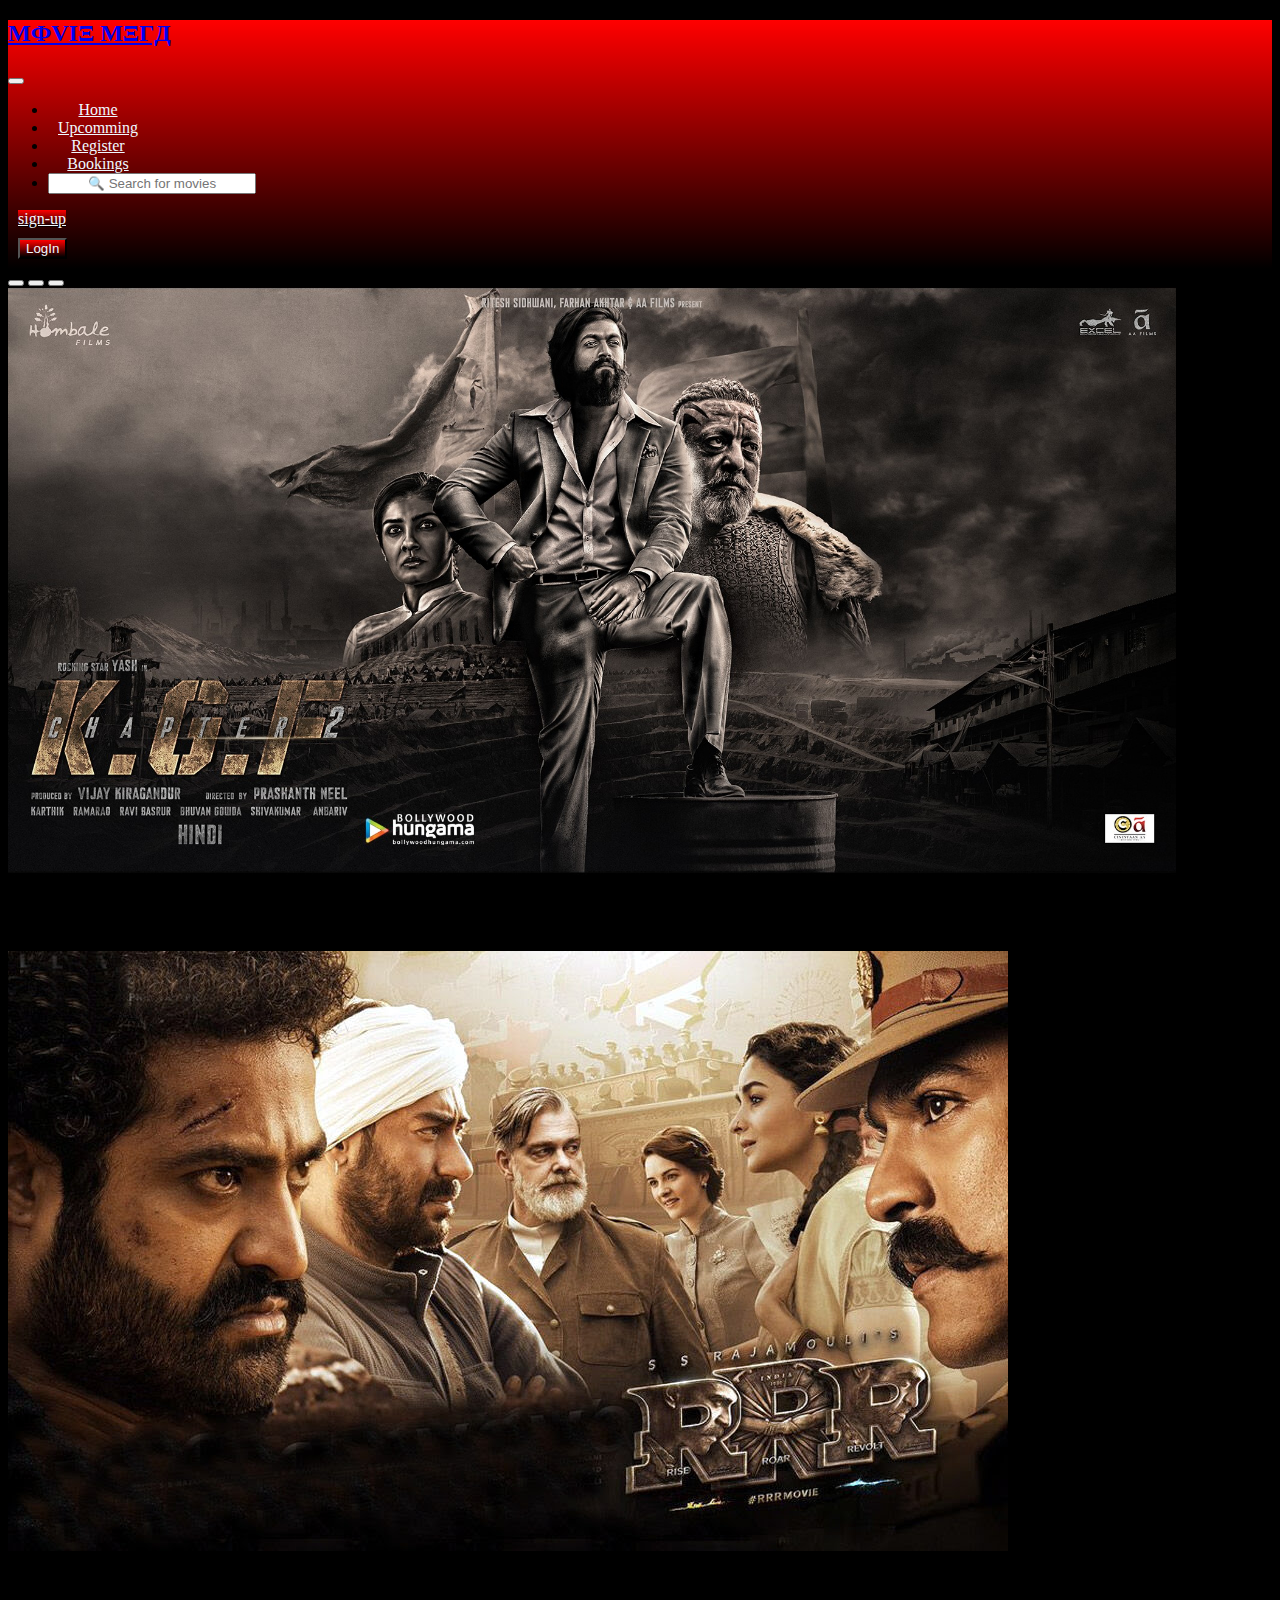
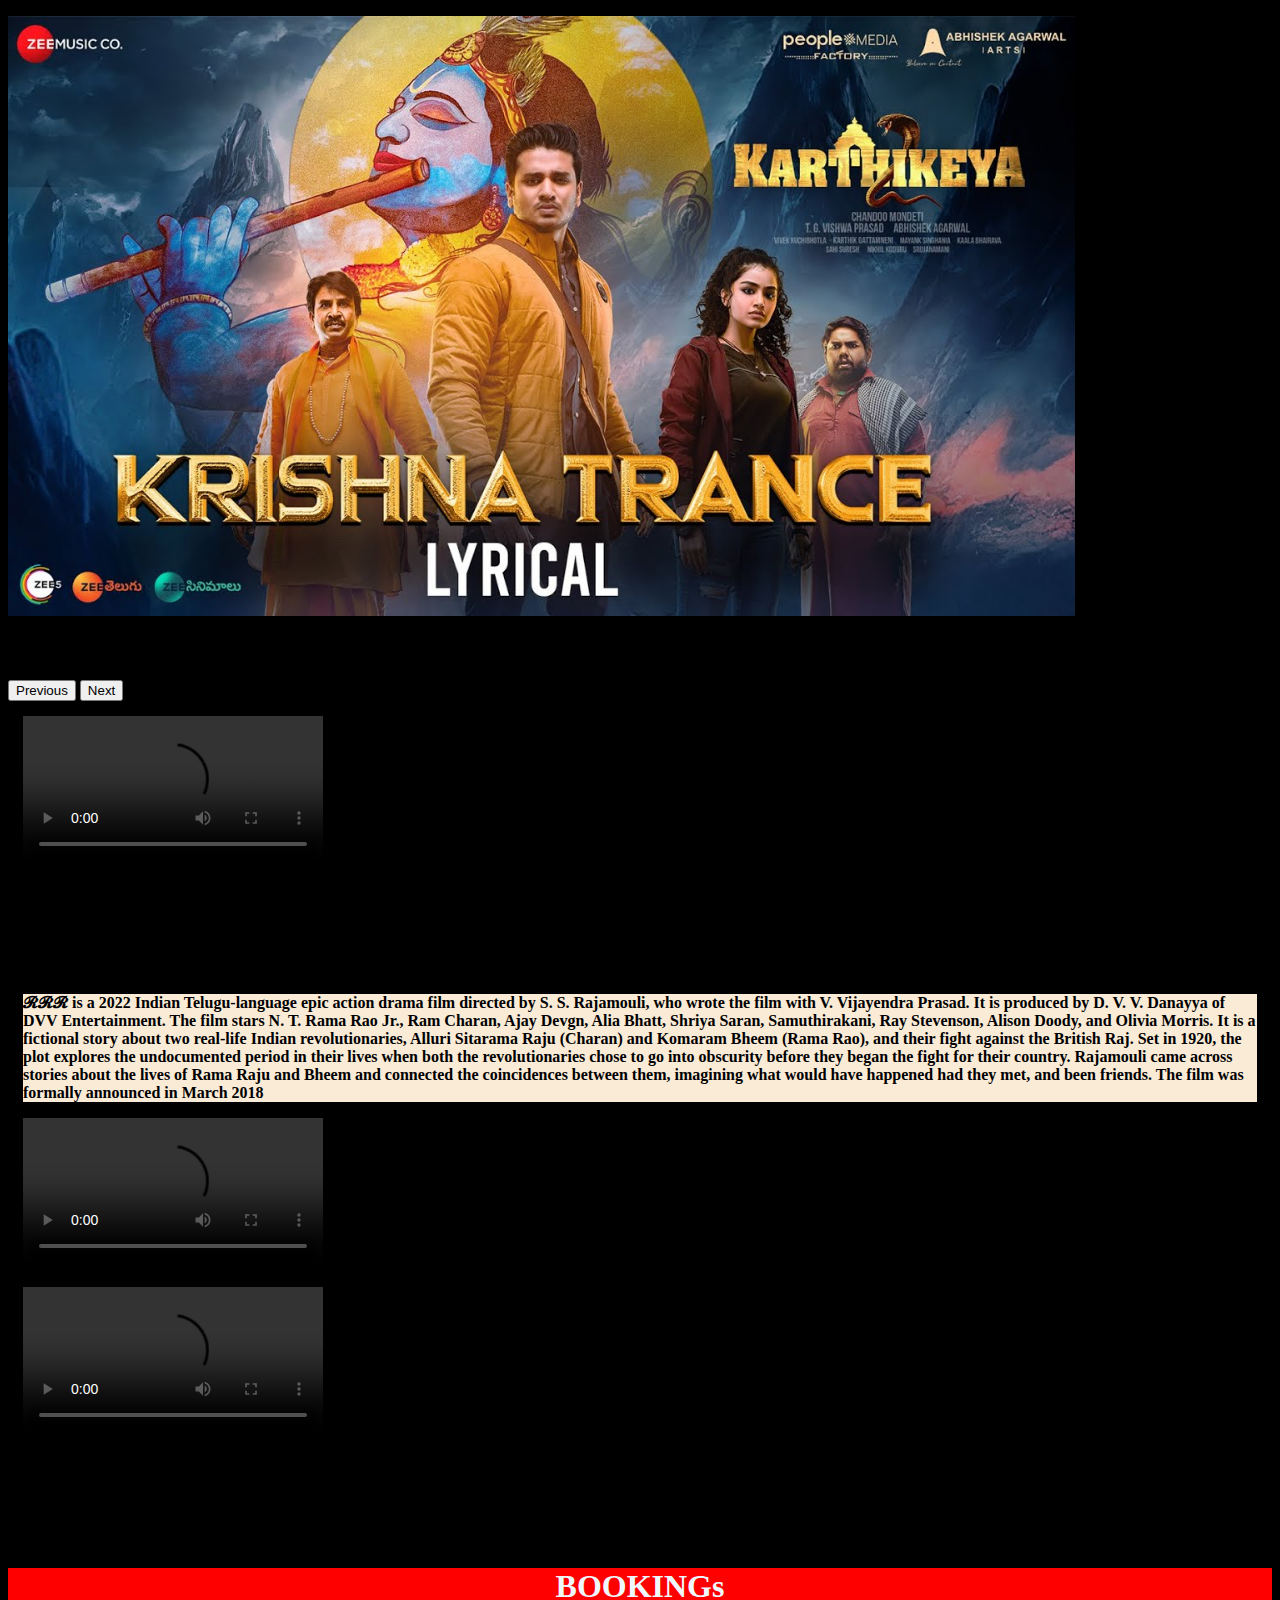
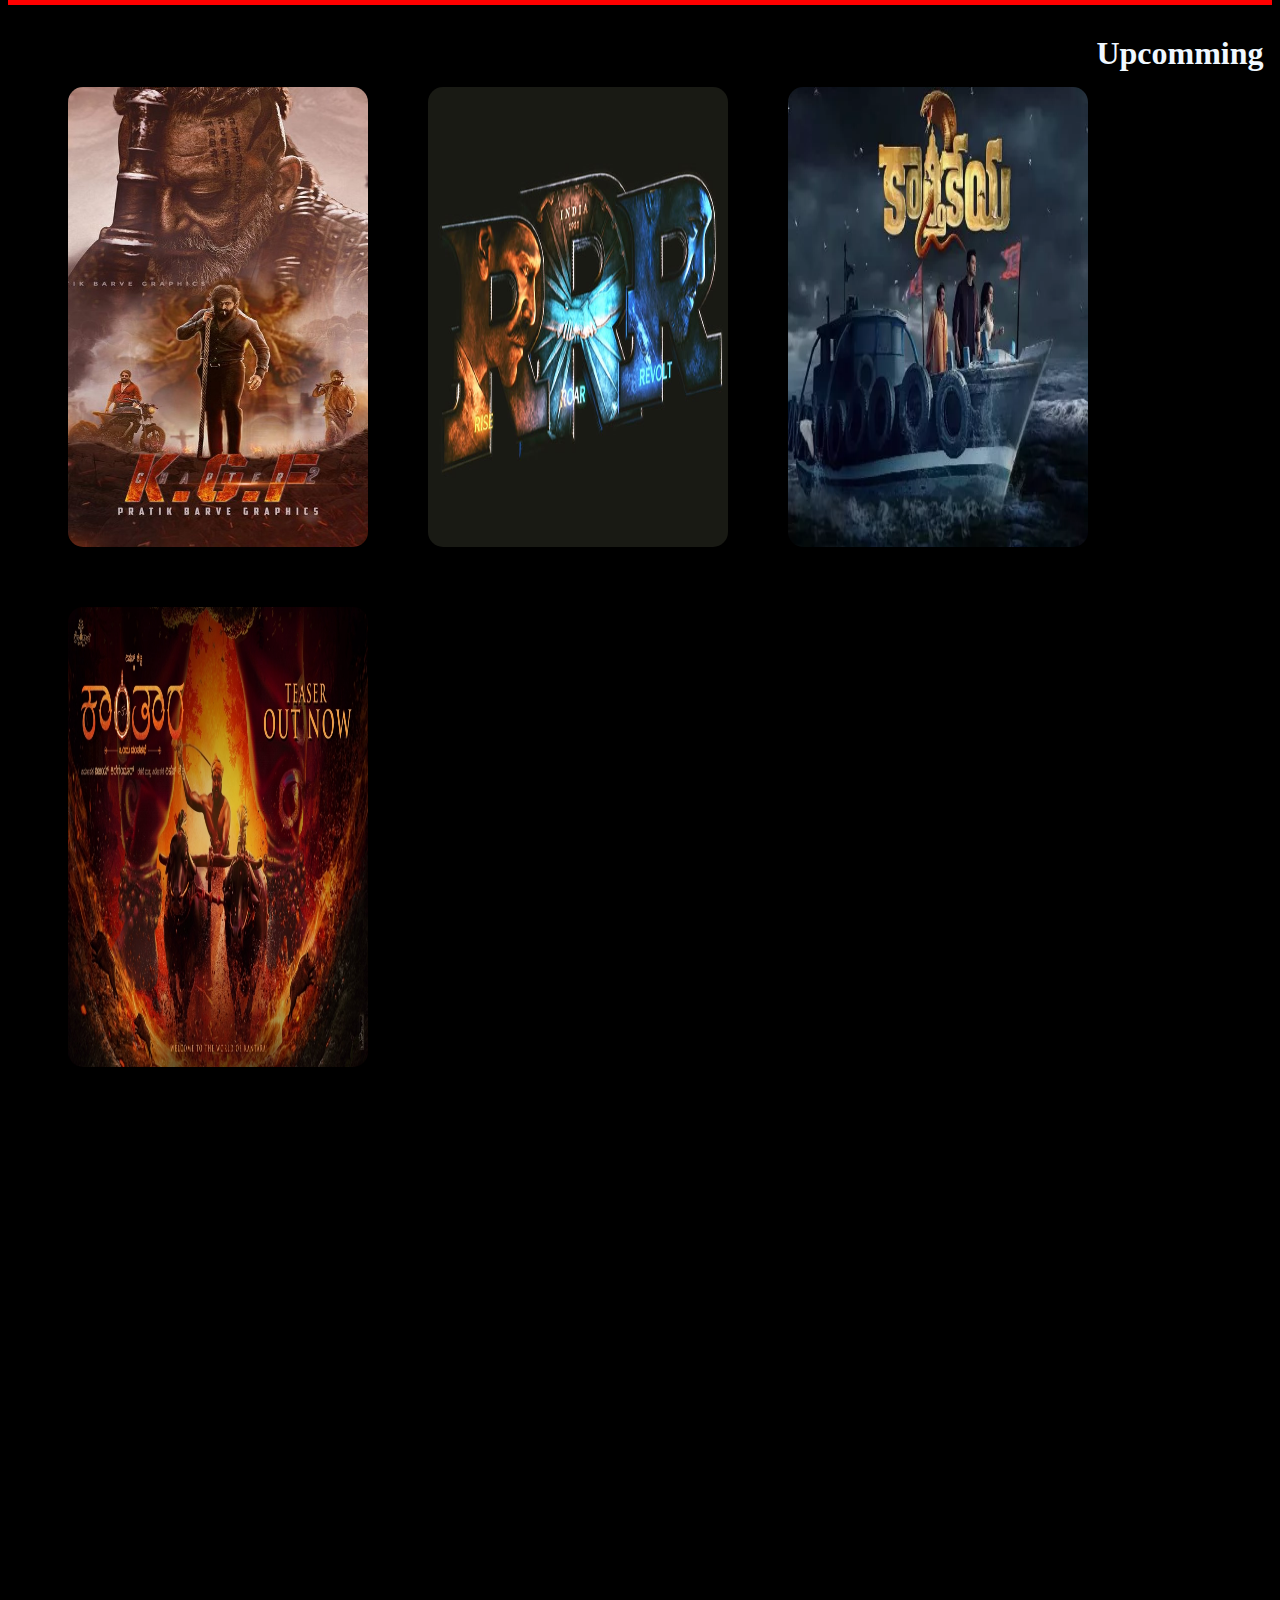
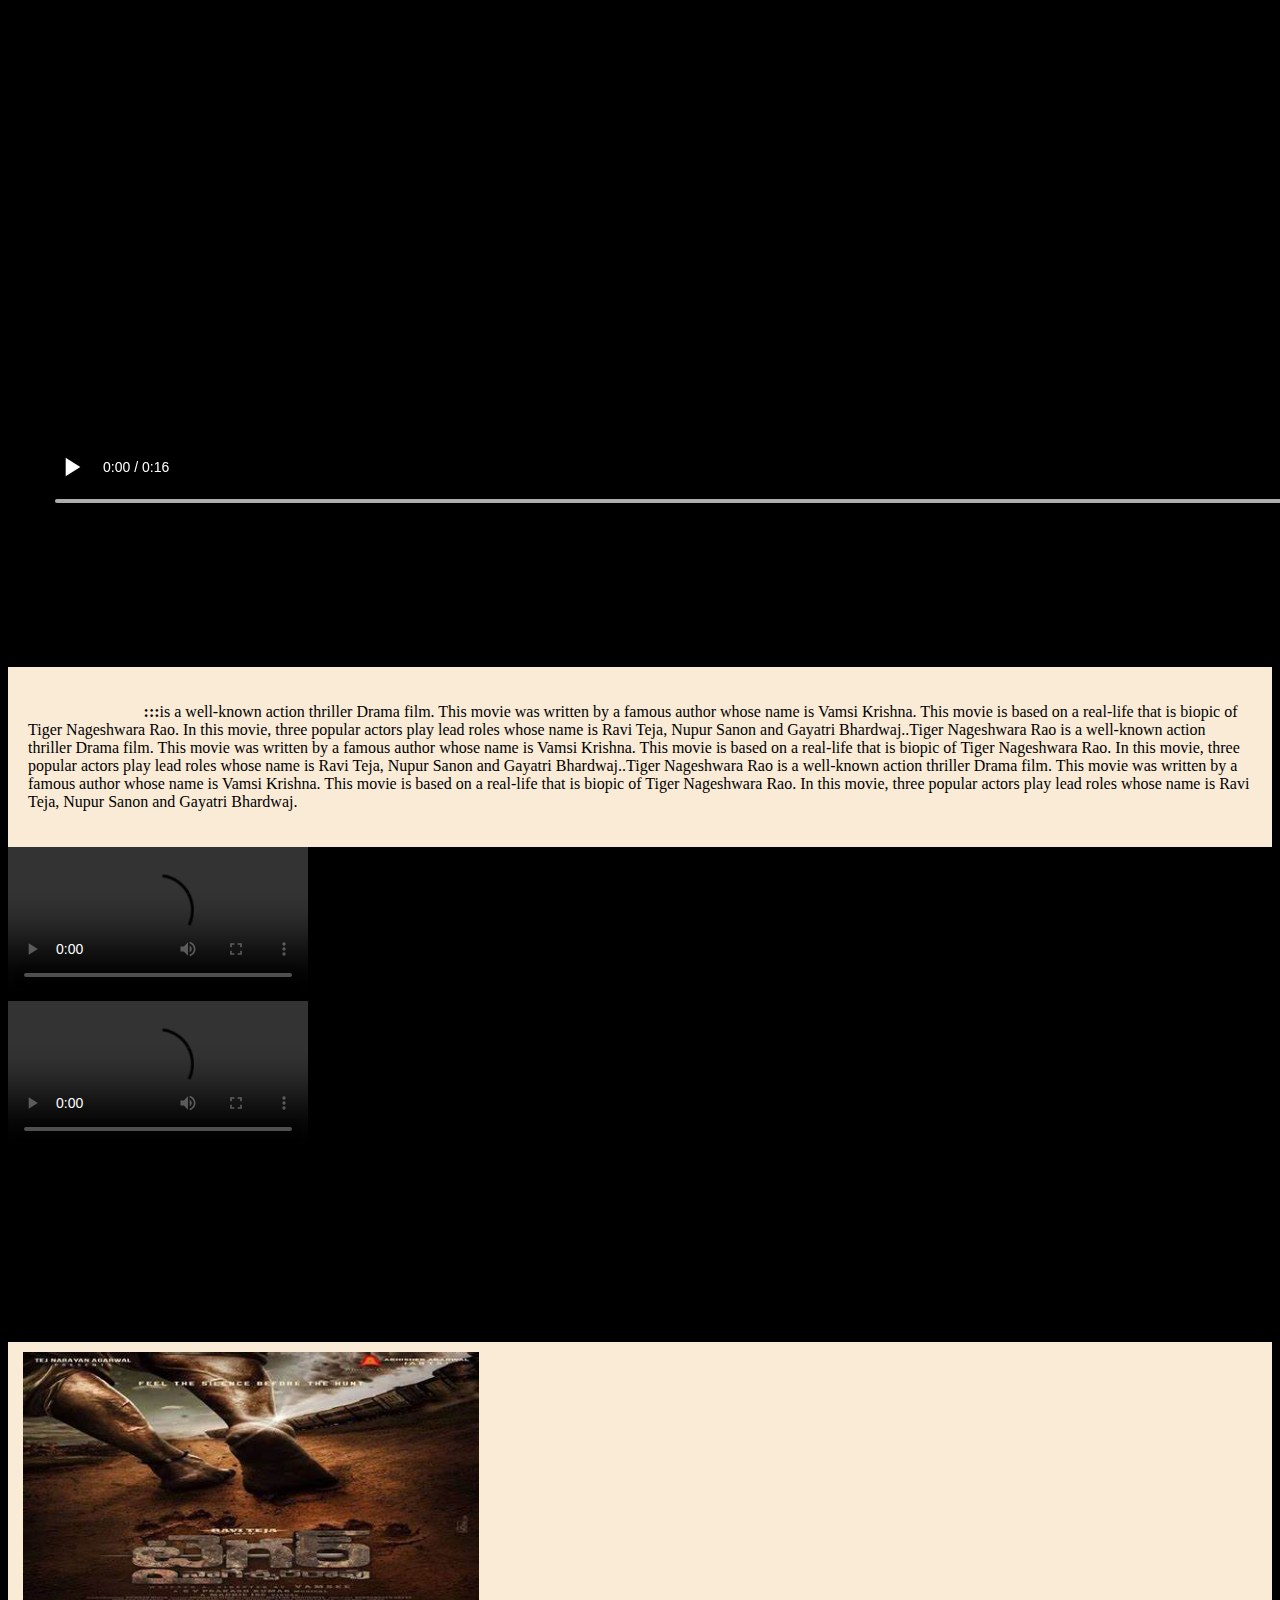
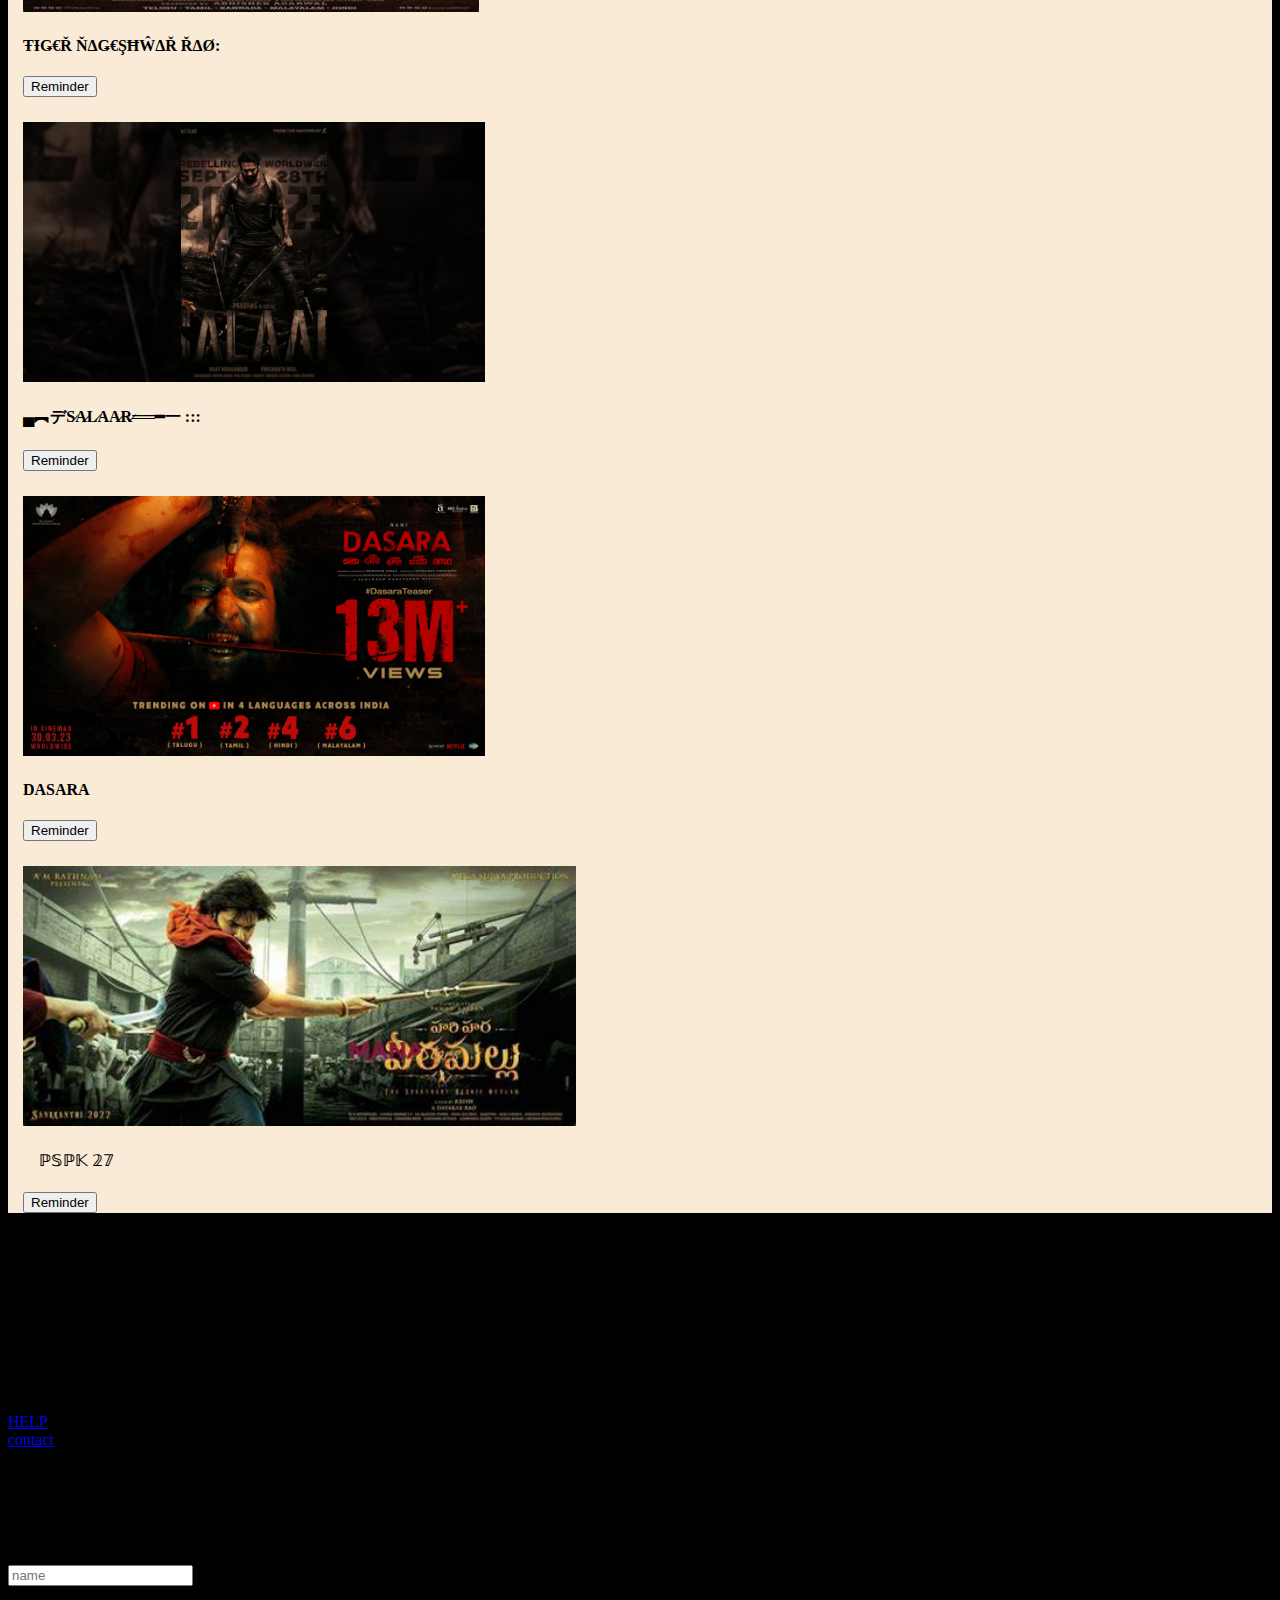
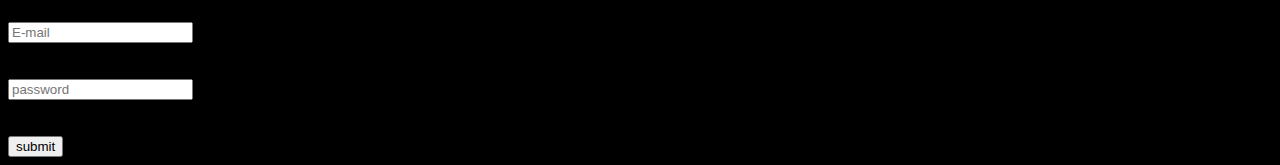
==== index.html @ 1c81ea62 "Add files via upload" ====
<!DOCTYPE html>
<html lang="en">
<head>
    <meta charset="UTF-8">
    <meta http-equiv="X-UA-Compatible" content="IE=edge">
    <meta name="viewport" content="width=device-width, initial-scale=1.0">
    <link rel="stylesheet" href="css/bootstrap.css"/>
    <script src="js/bootstrap.bundle.js" async></script>
    <script src="java.js"></script>
    <title>MФVIΞ MΞΓД</title>
    <link rel="icon" type="image/png" href="logo.png"/>
</head>
<link rel="stylesheet" href="style.css">
<!--NAV BAR-->
<nav class="navbar navbar-dark bg-danger navbar-expand-sm sticky-top ml-auto">
    <a href="#home" class="navbar-brand"><h2><b>MФVIΞ MΞΓД</b></h2></a>
    <button class="navbar-toggler" type="button" data-bs-toggle="collapse" data-bs-target="#navbarSupportedContent" aria-controls="navbarSupportedContent" aria-expanded="false" aria-label="Toggle navigation">
        <span class="navbar-toggler-icon"></span>
      </button>
    <ul class="navbar-nav collapse navbar-collapse" id="navbarSupportedContent">
        <li class="nav-item active px-3 ">
            <a href="#" class="nav-link block">Home</a>
        </li>
        <li class="nav-item active px-3">
            <a href="#upcomming" class="nav-link block">Upcomming</a>
        </li>
        <li class="nav-item active px-3">
            <a href="#contact" class="nav-link register block" id="register">Register</a>
        </li>
        <li class="nav-item active text-white px-3">
            <a href="#book" class="nav-link block">Bookings</a>
        </li>
        <li>
            <input type="text" class="px-3 mt-2 block1" placeholder="🔍 Search for movies">
        </li>
    </ul>
    <form class="d-flex">
        <a href="#sign" class="btn btn-danger sign">sign-up</a>
      </form>
      <form class="d-flex">
        <button class="btn btn-danger sign">LogIn</button>
      </form>
</nav>
    <!--SLIDER-->
    <div id="carouselExampleCaptions" class="carousel slide " data-bs-ride="false" id="home" >
        <div class="carousel-indicators">
          <button type="button" data-bs-target="#carouselExampleCaptions" data-bs-slide-to="0" class="active" aria-current="true" aria-label="Slide 1"></button>
          <button type="button" data-bs-target="#carouselExampleCaptions" data-bs-slide-to="1" aria-label="Slide 2"></button>
          <button type="button" data-bs-target="#carouselExampleCaptions" data-bs-slide-to="2" aria-label="Slide 3"></button>
        </div>
        <div class="carousel-inner" style="height:400; width:auto">
          <div class="carousel-item active">
            <img src="kgfchapter2.jpg" class="d-block w-100 high" alt="...">
            <div class="carousel-caption d-none d-md-block">
              <h5>KGF-2</h5>
            </div>
          </div>
          <div class="carousel-item">
            <img src="rrrrr.jpg" class="d-block w-100 high" alt="...">
            <div class="carousel-caption d-none d-md-block">
              <h5>RRR</h5>
            </div>
          </div>
          <div class="carousel-item">
            <img src="karthikeya 2 slbro.jpg" class="d-block w-100 high" alt="...">
            <div class="carousel-caption d-none d-md-block">
              <h5>KARTHIKEYA</h5>
              
              
              
            </div>
          </div>
        </div>
        <button class="carousel-control-prev" type="button" data-bs-target="#carouselExampleCaptions" data-bs-slide="prev">
          <span class="carousel-control-prev-icon" aria-hidden="true"></span>
          <span class="visually-hidden">Previous</span>
        </button>
        <button class="carousel-control-next" type="button" data-bs-target="#carouselExampleCaptions" data-bs-slide="next">
          <span class="carousel-control-next-icon" aria-hidden="true"></span>
          <span class="visually-hidden">Next</span>
        </button>
      </div>
      <!--TRAILERS-->
        <div class="card bg-dark p-4">
            <div class="row">
                <div class="col-md-4">
                    <video controls class="img-fluid videoplay1">
                        <source src="kgf222.mp4" type="video/mp4">
                    </video>

                </div>
                <div class="col-md-8 bg-dark text-light">
                    <b>K.G.F: Chapter 2 </b>is a 2022 Indian Kannada-language period action film written and directed by Prashanth Neel, and produced by Vijay Kiragandur under the banner Hombale Films. The second installment in a two-part series, it serves as a sequel to the 2018 film K.G.F: Chapter 1. The film stars Yash, Sanjay Dutt, Raveena Tandon, Srinidhi Shetty and Prakash Raj. It follows the assassin Rocky, who after establishing himself as the kingpin of the Kolar Gold Fields, must retain his supremacy over adversaries and government officials, while also coming to terms with his past.Jai Rocky Jai Jai RockyJai Rocky Jai Jai RockyJai Rocky Jai Jai RockyJai Rocky Jai Jai RockyJai Rocky Jai Jai RockyJai Rocky Jai Jai RockyJai Rocky Jai Jai RockyJai Rocky Jai Jai RockyJai Rocky Jai Jai RockyJai Rocky Jai Jai RockyJai Rocky Jai Jai RockyJai Rocky Jai Jai RockyJai Rocky Jai Jai RockyJai Rocky Jai Jai RockyJai Rocky Jai Jai RockyJai Rocky Jai Jai RockyJai Rocky Jai Jai RockyJai Rocky Jai Jai RockyJai Rocky Jai Jai RockyJai Rocky Jai Jai Rocky
                </div>
            </div>
        </div>
        <div class="card ">
            <div class="row">
                <div class="col-md-8 p-4 back">
                    <p><b>𝓡𝓡𝓡 is a 2022 Indian Telugu-language epic action drama film directed by S. S. Rajamouli, who wrote the film with V. Vijayendra Prasad. It is produced by D. V. V. Danayya of DVV Entertainment. The film stars N. T. Rama Rao Jr., Ram Charan, Ajay Devgn, Alia Bhatt, Shriya Saran, Samuthirakani, Ray Stevenson, Alison Doody, and Olivia Morris. It is a fictional story about two real-life Indian revolutionaries, Alluri Sitarama Raju (Charan) and Komaram Bheem (Rama Rao), and their fight against the British Raj. Set in 1920, the plot explores the undocumented period in their lives when both the revolutionaries chose to go into obscurity before they began the fight for their country.
        
                        Rajamouli came across stories about the lives of Rama Raju and Bheem and connected the coincidences between them, imagining what would have happened had they met, and been friends. The film was formally announced in March 2018</p></b>
                </div>
                <div class="col-md-4 p-4">
                    <video controls class="img-fluid videoplay2">
                        <source src="Ramaraju_For_Bheem_-_Bheem_Intro_-_RRR_(Telugu)__NTR,_Ram_Charan,_Ajay_Devgn,_Alia__SS_Rajamouli(480p).mp4" type="video/mp4">
                    </video>
                </div>
            </div>
        </div>
<div class="card bg-dark">
    <div class="row">
        <div class="col-md-4 p-4">
            <video controls class="img-fluid videoplay3">
                <source src="Karthikeya_2_Trailer_1__Nikhil,_Anupama_Parameshwaran,_Anupam_Kher__Chandoo_Mondeti(480p).mp4" type="video/mp4">
            </video>

        </div>
        <div class="col-md-8 p-4 text-light"  >
            <p>Karthikeya 2 is a 2022 Indian Telugu-language mystery action-adventure film[8][9] written and directed by Chandoo Mondeti. The film serves as a sequel to the 2014 film Karthikeya and stars Nikhil Siddhartha, Anupama Parameswaran, and Anupam Kher. It is produced by Abhishek Agarwal Arts and People Media Factory. The plot follows Dr. Karthikeya who is on a quest to find the lost anklet of Lord Krishna.

                Karthikeya 2 was officially launched in March 2020. Principal photography commenced in February 2021 and ended in March 2022, with delays due to the COVID-19 pandemic. Filming took place in India, predominantly in Gujarat and Himachal Pradesh, in addition to Spain, Portugal, and Greece in Europe. The film's music composed by Kaala Bhairava with cinematography and editing done by Karthik Ghattamneni.</p>
        </div>
    </div>
</div>
<!--BOOKINGS-->
<h1 id="book">BOOKINGs</h1>
<div class="row">
   <div class="bookkk"><a href="booking.html"><img src="kgfbook.jpg" class="bookkk"></a></div> 
   <div class="bookkk"><a href="booking1.html"><img src="rrr.jpg" class="bookkk"></a></div> 
    <div class="bookkk" ><a href="booking2.html"><img src="karthi2.webp" class="bookkk"></a></div> 
    <div class="bookkk"><a href="srivalli.html"><img src="kantara2.jpg" class="bookkk" ></a>
    </div> 
</div>
<!--UP COMMING-->
<div class="conatiner" id="upcomming">
    <h1 class="bg-danger upp">Upcomming</h1>
    <div class="card bg-dark ">
        <div class="row text-light text-center">
          
        </div>
        <div class="row">
            <div class="col-md-4 p-4">
                <video controls class="img-fluid videoplay4">
                    <source src="Tiger_Nageswara_Rao_Pre_Look__Ravi_Teja__Vamsee__GV_Prakash__AAARTS(1080p).mp4" type="video/mp4">
                </video>

            </div>
            <div class="col-md-8 bg-dark text-light p-4">
               
                <p> <b>ŦƗǤ€Ř ŇΔǤ€ŞĦŴΔŘ ŘΔØ  :::</b>is a well-known action thriller Drama film. This movie was written by a famous author whose name is Vamsi Krishna. This movie is based on a real-life that is biopic of Tiger Nageshwara Rao. In this movie, three popular actors play lead roles whose name is Ravi Teja, Nupur Sanon and Gayatri Bhardwaj..Tiger Nageshwara Rao is a well-known action thriller Drama film. This movie was written by a famous author whose name is Vamsi Krishna. This movie is based on a real-life that is biopic of Tiger Nageshwara Rao. In this movie, three popular actors play lead roles whose name is Ravi Teja, Nupur Sanon and Gayatri Bhardwaj..Tiger Nageshwara Rao is a well-known action thriller Drama film. This movie was written by a famous author whose name is Vamsi Krishna. This movie is based on a real-life that is biopic of Tiger Nageshwara Rao. In this movie, three popular actors play lead roles whose name is Ravi Teja, Nupur Sanon and Gayatri Bhardwaj.</p>
            </div>
        </div>
    </div>
    <div class="row">
       
        <div class="col-md-8 info">
           <p> <b>𓂀 ℙ𝕊ℙ𝕂 𝟚𝟟 𓂀 :::</b>is a well-known action thriller Drama film. This movie was written by a famous author whose name is Vamsi Krishna. This movie is based on a real-life that is biopic of Tiger Nageshwara Rao. In this movie, three popular actors play lead roles whose name is Ravi Teja, Nupur Sanon and Gayatri Bhardwaj..Tiger Nageshwara Rao is a well-known action thriller Drama film. This movie was written by a famous author whose name is Vamsi Krishna. This movie is based on a real-life that is biopic of Tiger Nageshwara Rao. In this movie, three popular actors play lead roles whose name is Ravi Teja, Nupur Sanon and Gayatri Bhardwaj..Tiger Nageshwara Rao is a well-known action thriller Drama film. This movie was written by a famous author whose name is Vamsi Krishna. This movie is based on a real-life that is biopic of Tiger Nageshwara Rao. In this movie, three popular actors play lead roles whose name is Ravi Teja, Nupur Sanon and Gayatri Bhardwaj.</p>
        </div>
        <div class="col-md-4 p-4 bg-light">
            <video controls class="img-fluid videoplay6">
                <source src="pspk.mp4" type="video/mp4">
            </video>

        </div>
    <div class="row" >
        <div class="col-md-4 p-4 adi">
            <video controls class="img-fluid videoplay7">
                <source src="adipurush.mp4" type="video/mp4">
            </video>
        </div>
            <div class=" col-md-8 p-4 text-light">
                <h1><b>Adipurush</b> </h1>
             <p>Adipurush, an adaptation of the Hindu epic Ramayana, was announced on 18 August 2020, via a promotional poster. Prabhas portrays Lord Rama under the direction of Om Raut who earlier helmed the period action film Tanhaji (2020).[11] Om Raut was fascinated by the 1992 Japanese film Ramayana: The Legend of Prince Rama and was motivated to adapt the epic Ramayana into a film using modern technology. Raut wrote the script amidst COVID-19 lockdown in India. Prabhas immediately like the project and the production company T-Series Films was on board for the project.[5]

                Adipurush is one of the most expensive Indian films ever made, with a budget of ₹500 crore (US$63 million). An amount of ₹250 crore (US$31 million) is estimated to be spent on visual effects.[4] It is shot simultaneously in Hindi and Telugu languages, and is filmed in 3D.[12]</p>
            </div>      
            
    </div>
    <!--UPCOMMING CARDS-->
<div class="conatiner back">
    <div class="row">
        <div class="col-md-3">
            <div class="card">
            <div class="card-header">
                <img src="tiger.jpg" class="img-fluid up">
            </div>
            <div class="card-body">
                <h4><b>ŦƗǤ€Ř ŇΔǤ€ŞĦŴΔŘ ŘΔØ:</b></h4>
                <button class="btn btn-danger alarm1">Reminder</button>
            </div>
            </div>
        </div>
        <div class="col-md-3">
            <div class="card">
            <div class="card-header">
                <img src="salar.jpg" class="img-fluid up">
            </div>
            <div class="card-body">
                <h4><b>▄︻デS̷A̷L̷AA̷R̷══━一  :::</b></h4>
                <button class="btn btn-danger alarm2"  >Reminder</button>
            </div>
            </div>
        </div>
        <div class="col-md-3">
            <div class="card">
            <div class="card-header">
                <img src="dasaraup.jpeg" class="img-fluid up">
            </div>
            <div class="card-body">
                
                <h4><b>DASARA</b></h4>
                <button class="btn btn-danger alarm3"  >Reminder</button>

            </div>
            </div>
        </div>
        <div class="col-md-3">
            <div class="card">
            <div class="card-header">
                <img src="pspk.jpg" class="img-fluid up">
            </div>
            <div class="card-body">
                
                <h4><b>𓂀 ℙ𝕊ℙ𝕂 𝟚𝟟 𓂀</b></h4>
                <button class="btn btn-danger alarm4" >Reminder</button>

            </div>
            </div>
        </div>
    </div>
</div>
</div>
<!--COPY RIGHT-->
<div class="bg-dark m-5 copy" id="contact">
    <div class="row">
        <div class="col-md-6 text-light p-5 pt-5">
            <h1>Copyright 2022</h1>
            <h4>(vc©©©)venkat.vc.ac.in</h4>
            <h5>★彡[ᴠɪᴛᴛᴀʟ ᴛᴜɴɢᴇ]彡★</h5>
            <h6>9652423509</h6>
            <a href="#" class="text-light">HELP</a><br>
            <a href="#" class="text-light">contact</a>

        </div>
        <div class="col-md-6 p-5" id="copy sig">
            <h1 class="text-light text-center" id="sign">Register Here</h1><br><br>
            <form>
                <div class="form-group">
                    <input type="text" class="form-control" placeholder="name">
                
                </div><br><br>
                <div class="form-group">
                    <input type="email" class="form-control" placeholder="E-mail">
                
                </div><br><br>
                <div class="form-group">
                    <input type="password" class="form-control" placeholder="password">
                
                </div><br><br>
                <div class="form-group">
                    <input class="btn btn-danger" value="submit" type="button" >
                
                </div>
            </form>
        </div>
    </div>
</div>
<script src="java.js"></script>
<script>
   let rem1 = document.querySelector(".alarm1");
    rem1.addEventListener('click',function(){
    rem1.style.backgroundColor="blue";
    rem1.innerText="Ok!!👍💓"
    });
    let rem2 = document.querySelector(".alarm2");
    rem2.addEventListener('click',function(){
    rem2.style.backgroundColor="blue";
    rem2.innerText="Ok!!👍💓"
    });
    let rem3 = document.querySelector(".alarm3");
    rem3.addEventListener('click',function(){
    rem3.style.backgroundColor="blue";
    rem3.innerText="Ok!!👍💓"
    });
    let rem4 = document.querySelector(".alarm4");
    rem4.addEventListener('click',function(){
    rem4.style.backgroundColor="blue";
    rem4.innerText="Ok!!👍💓"
    });
</script>
</body>
</html>
---- style.css ----
.back{
    background-color: antiquewhite;
}
.navbar{
    background:linear-gradient(180deg,black,red);
}
.booking{
    background-color:red;
    text-align: center;
    color: antiquewhite;
}

.copy{
        border-radius: 10px;
    }
.nav-link:hover{
    font-size: 20px;
    font-weight: bold;
}
.remaind{
    background-color: aqua;
}
.navbar{
    background: linear-gradient(180deg,red,black);
    
}
.accordian-content{
    color: aliceblue;
    height: 0px;
    overflow:hidden;

}
.container{
    width: 88%;
    margin:50PX auto;
   
}
.container:hover{
    width: 88%;
    margin:50PX auto;
}
.accordian{
    width: 100%;
    text-align: left;
    padding: 10px;
    font-size: 20px;
    background-color:white;
}
.accordia{
    width: 100%;
    text-align:left;
    padding: 15px;
    font-size: 20px;
   
}
.nav{
    font-weight: bold;
    list-style-type: none;
}
.footer{
    background-color: black;
    color: aliceblue;
    width: 100%;
    height: 30px;
    text-align: center;
    position: sticky !important;
    z-index:15;
}

.paykaro{
    background-image: url("logo12.png");
    
    background-size: cover;
    background-color: antiquewhite;
    position: relative;
    position: 50%;
}
body{
    background:#000;
}
.inner{
    overflow: hidden;
}
.inner img{
    transition: all 1.5s ease;
}
.inner:hover img{
    transition: scale(1.5);
}
.up{
    background-color: red;
    color: aliceblue;
    text-align: center;
    margin-top: 10px;

}
#book{
    background-color:red;
    color: aliceblue;
    text-align: center;
}
#back{
    background-color: #000;
}
.block{
    display: block;
    text-align: center;
    width: 100px;
    size: 100px;
    color: aliceblue;
}
.block1{
    display: block;
    text-align: center;
    width: 200px;
}
.block:hover{
    color: aliceblue;
    font-weight: bold;
    font-family: Georgia, 'Times New Roman', Times, serif;
}
.bookkk{
    width: 300px;
    height: 460px;
    margin: 30px;
    border-radius: 15px;
    float: left;
    margin-bottom: 30px;
}
.high{
    height: 600px;
}
.trailer{
    padding-left: 80px;
    padding-bottom: 50px;
}
.up{
    height: 260px;
}
.card{
    border-radius: 20px;
    margin: 15px;
}
.upp{
    color: aliceblue;
    text-align: center;
    margin-top: 30px;
}
.pay{
    height: 500px;
    width: 100%;
}
.head{
    display: block;
    text-align: center;
    font-family: Georgia, 'Times New Roman', Times, serif;
    width: 100px;
    size: 100px;
    color: aliceblue;
}

.head2:hover{
    color: aliceblue;
    font-weight: bold;
}
.nava{
    height: 70px;
}
.info{
    color: #000;
    padding: 20px;
    background-color: antiquewhite;
    float: left;
    font-size: medium;
    font-family: Georgia, 'Times New Roman', Times, serif;

}
.trailer{
    padding-right: 50px;
}
.sign{
    background: linear-gradient(180deg,red,black);
    color: aliceblue;
    margin: 10px;
}
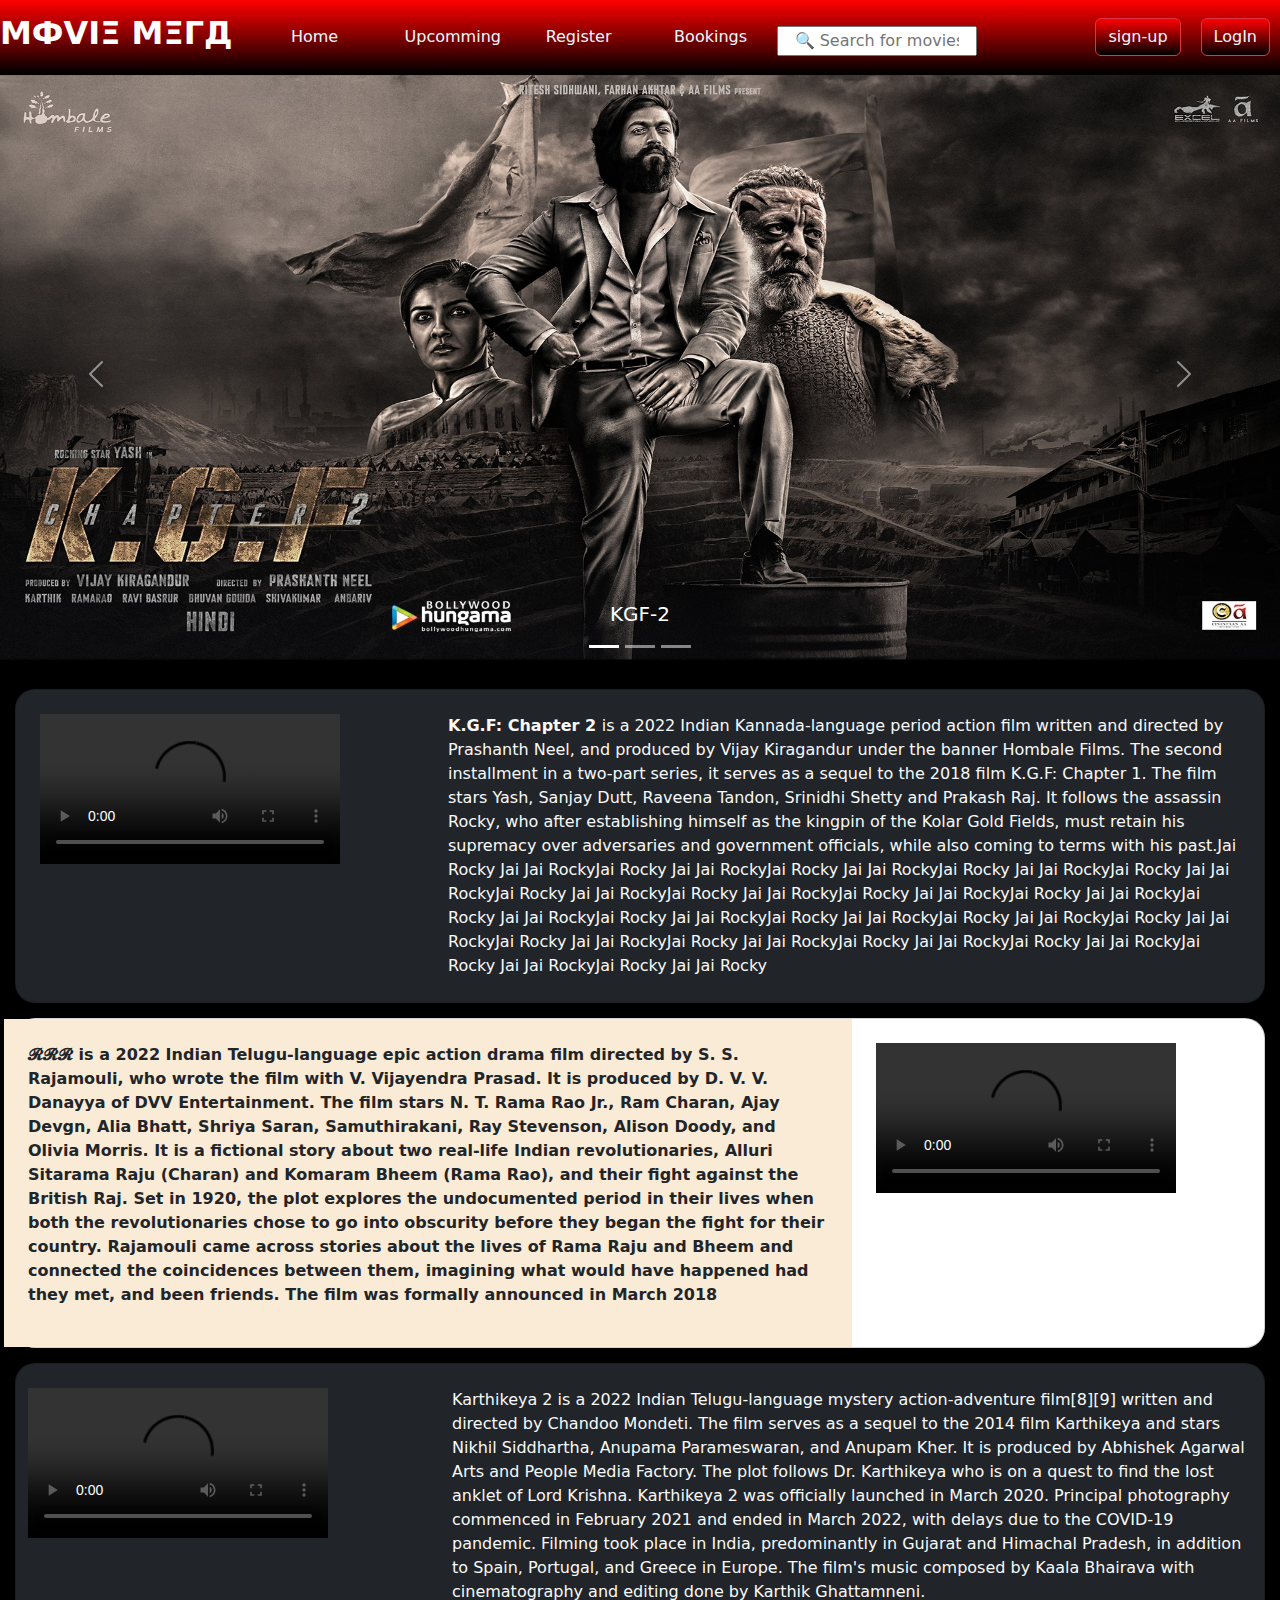
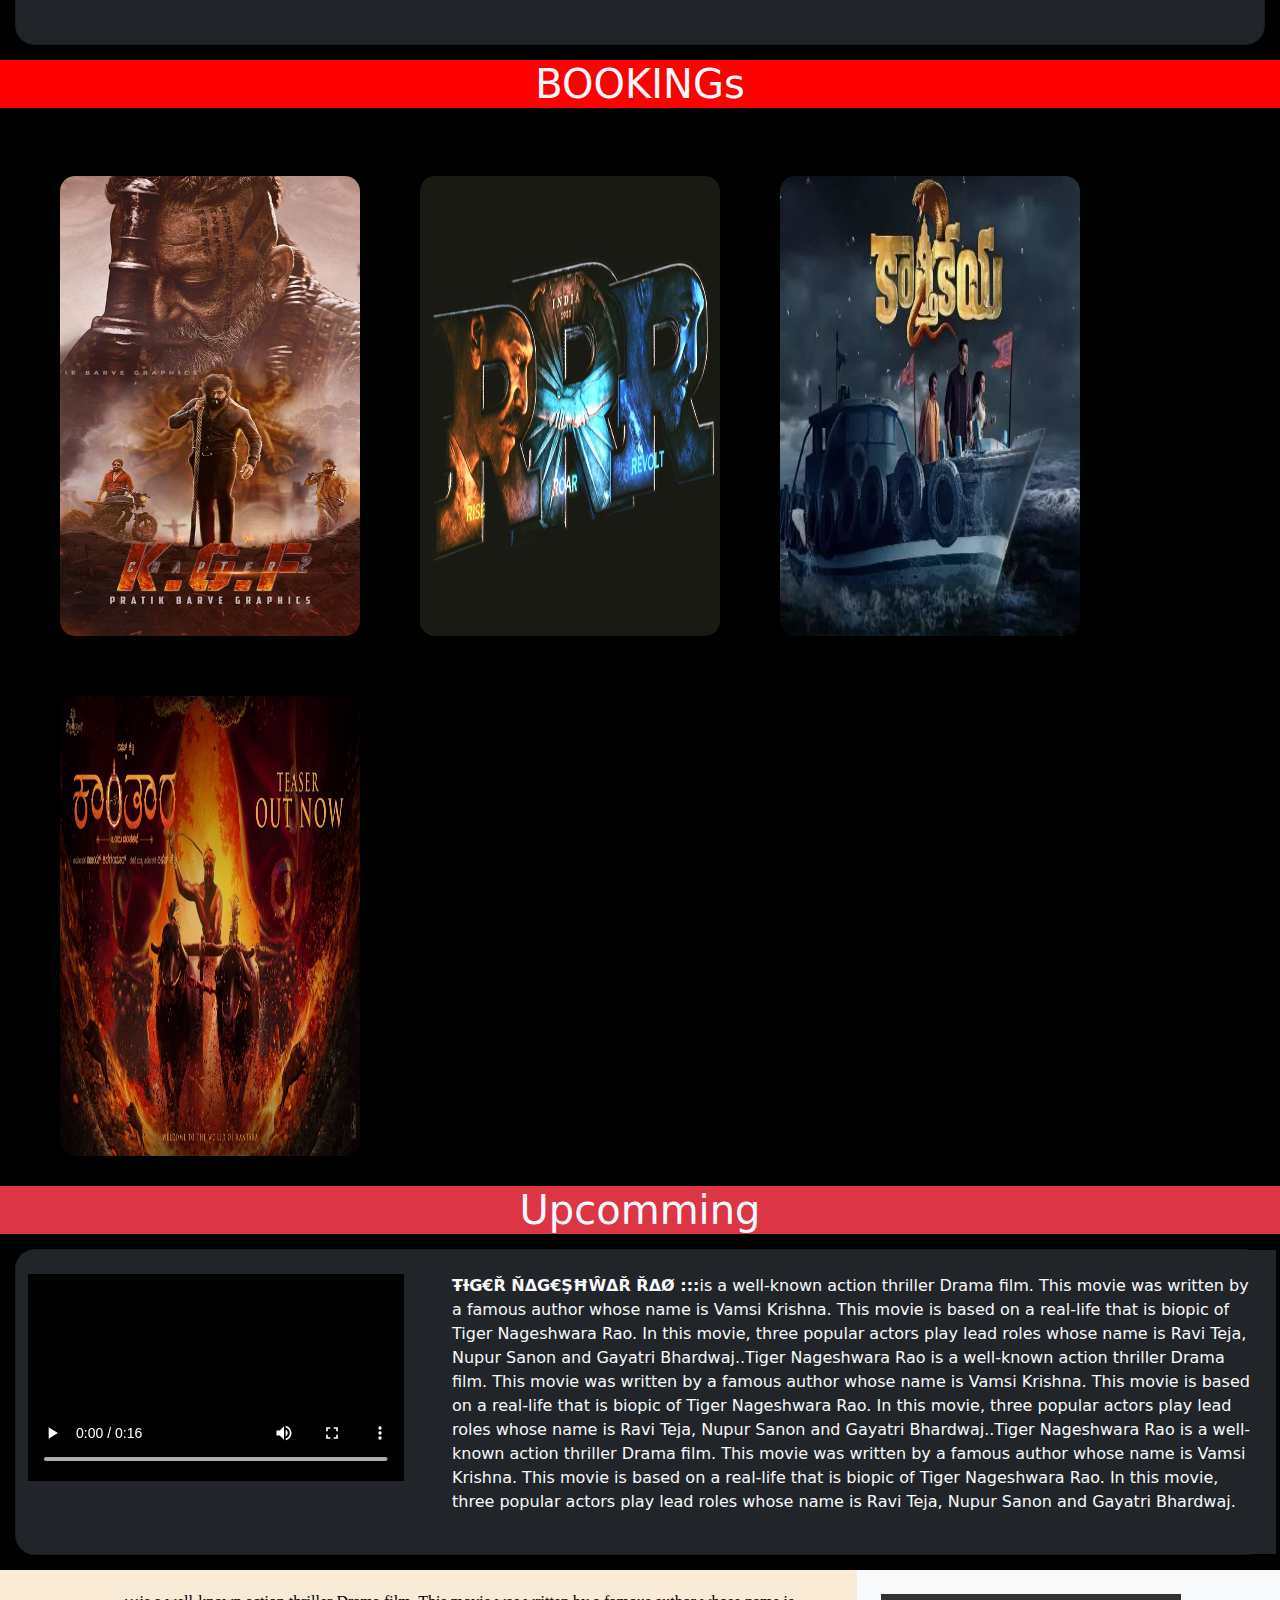
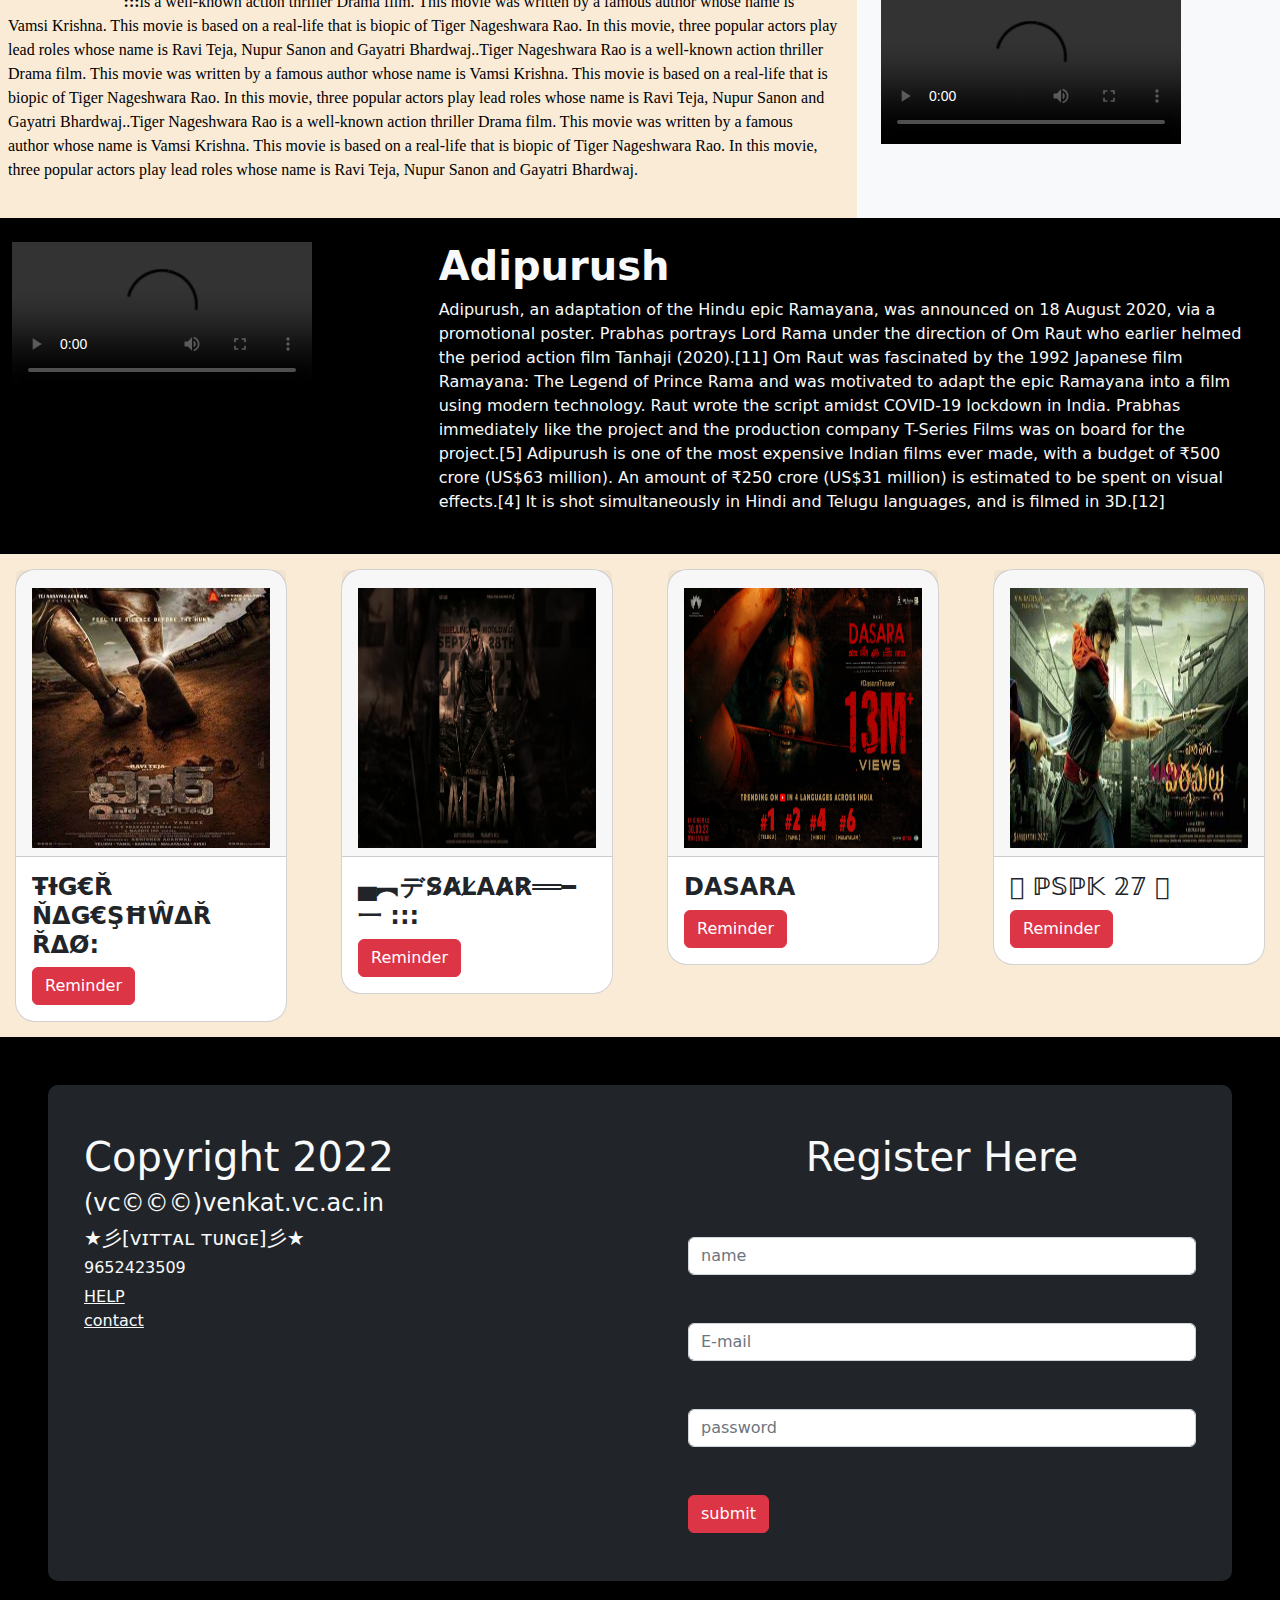
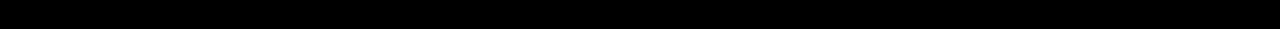
==== commit e9c0ee39: "Update index.html" ====
--- a/index.html
+++ b/index.html
@@ -4,8 +4,8 @@
     <meta charset="UTF-8">
     <meta http-equiv="X-UA-Compatible" content="IE=edge">
     <meta name="viewport" content="width=device-width, initial-scale=1.0">
-    <link rel="stylesheet" href="css/bootstrap.css"/>
-    <script src="js/bootstrap.bundle.js" async></script>
+    <link rel="stylesheet" href="bootstrap.css"/>
+    <script src="bootstrap.bundle.js" async></script>
     <script src="java.js"></script>
     <title>MФVIΞ MΞΓД</title>
     <link rel="icon" type="image/png" href="logo.png"/>
@@ -290,4 +290,4 @@
     });
 </script>
 </body>
-</html>+</html>
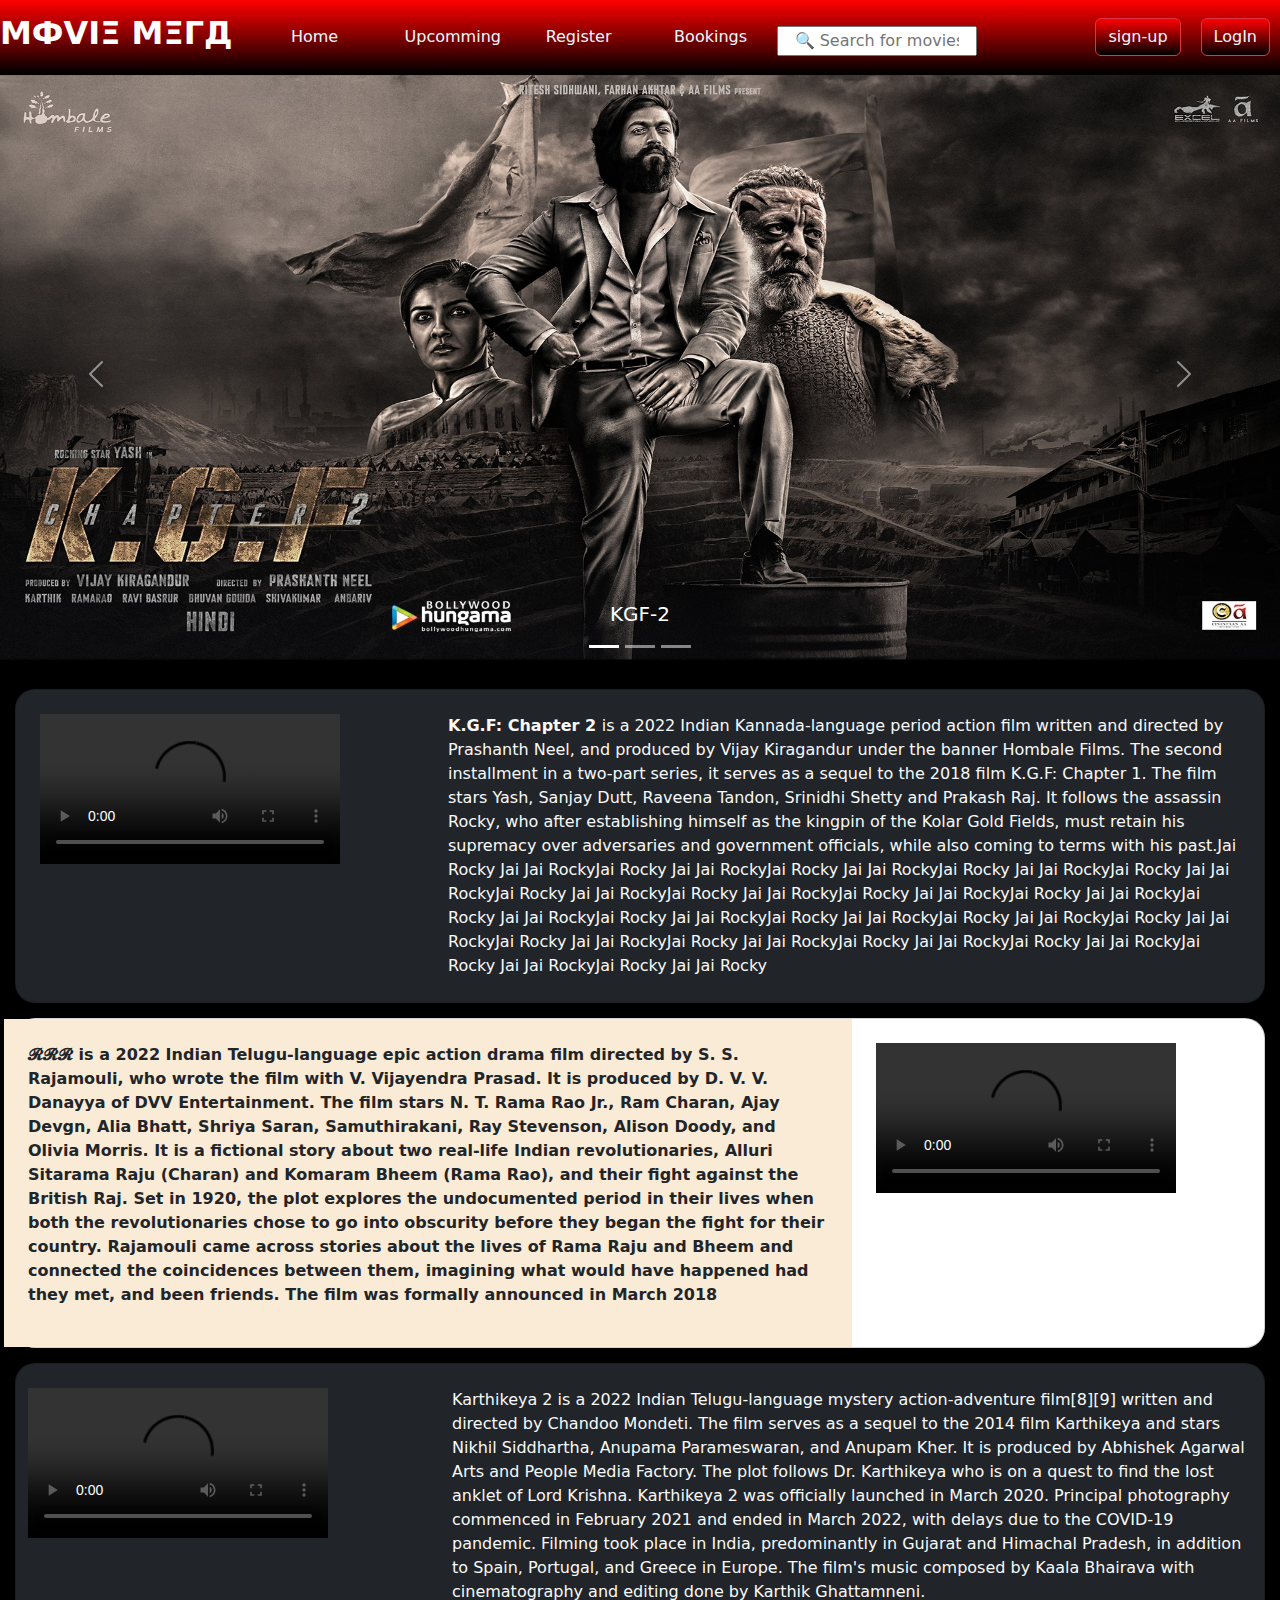
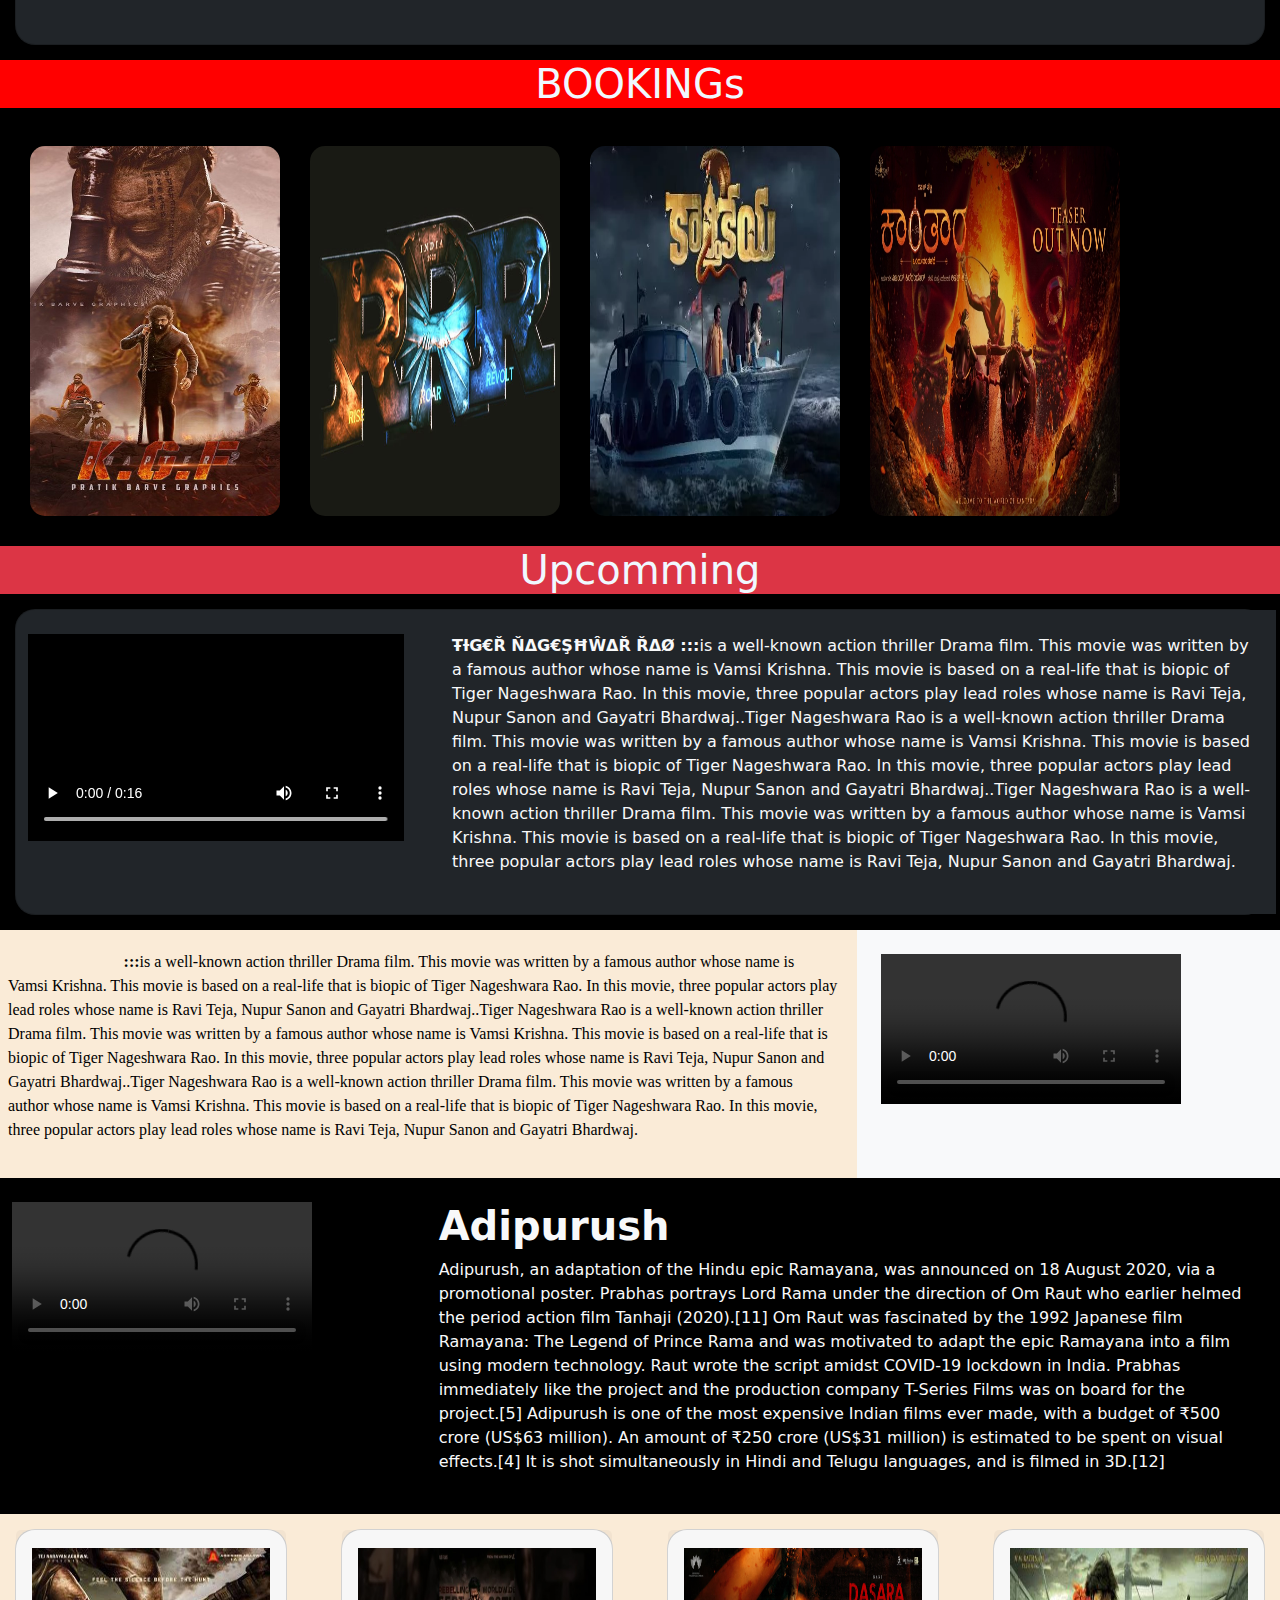
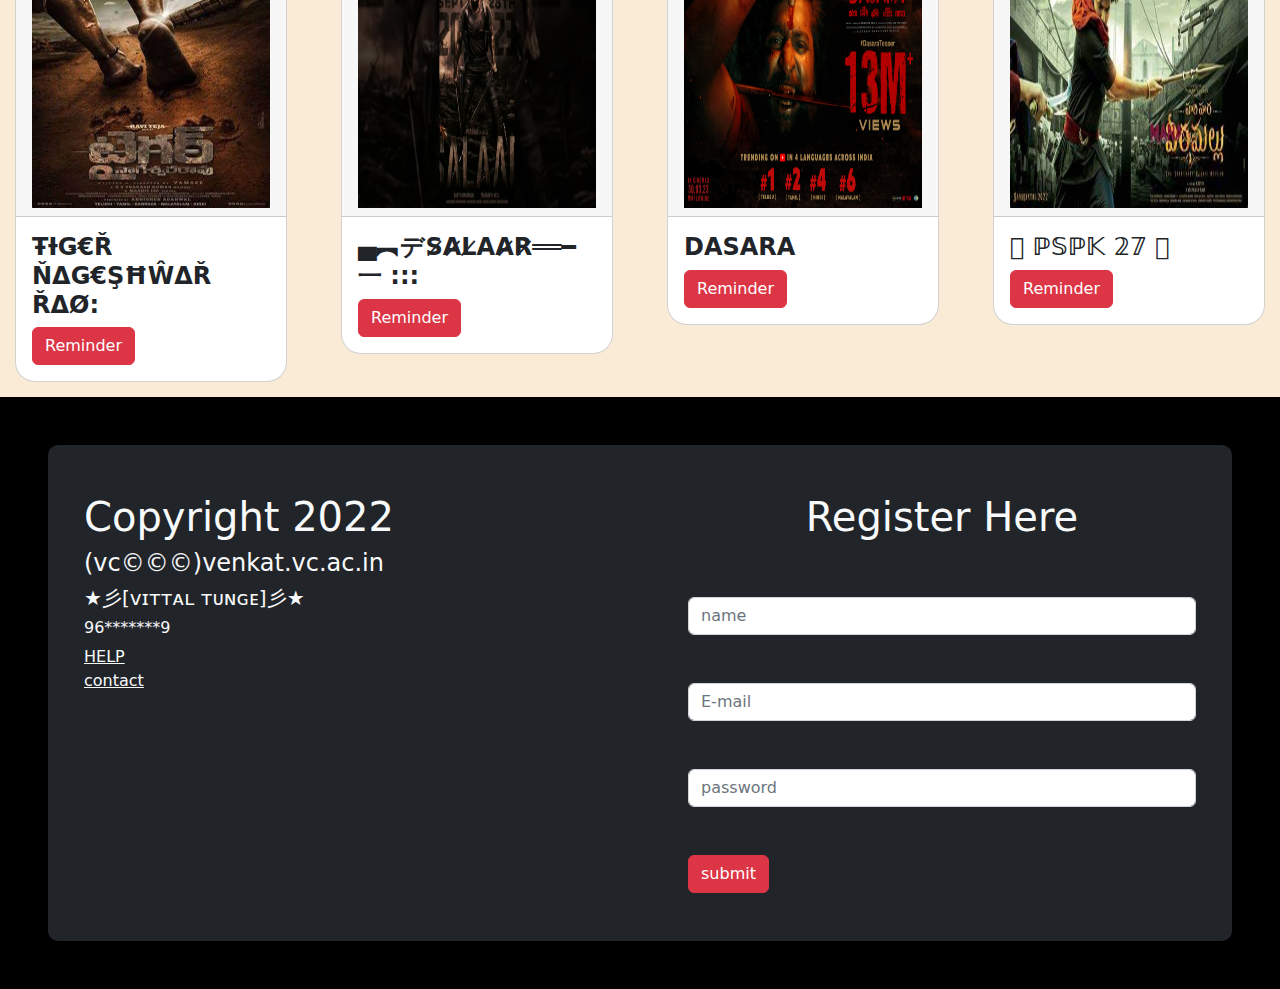
==== commit 044969cb: "Update index.html" ====
--- a/index.html
+++ b/index.html
@@ -238,7 +238,7 @@
             <h1>Copyright 2022</h1>
             <h4>(vc©©©)venkat.vc.ac.in</h4>
             <h5>★彡[ᴠɪᴛᴛᴀʟ ᴛᴜɴɢᴇ]彡★</h5>
-            <h6>9652423509</h6>
+            <h6>96*******9</h6>
             <a href="#" class="text-light">HELP</a><br>
             <a href="#" class="text-light">contact</a>
 
--- a/style.css
+++ b/style.css
@@ -120,12 +120,12 @@
     font-family: Georgia, 'Times New Roman', Times, serif;
 }
 .bookkk{
-    width: 300px;
-    height: 460px;
-    margin: 30px;
+    width: 250px;
+    height: 370px;
+    margin: 15px;
     border-radius: 15px;
     float: left;
-    margin-bottom: 30px;
+    margin-bottom: 15px;
 }
 .high{
     height: 600px;
@@ -147,7 +147,7 @@
     margin-top: 30px;
 }
 .pay{
-    height: 500px;
+    height: 545px;
     width: 100%;
 }
 .head{
@@ -159,7 +159,7 @@
     color: aliceblue;
 }
 
-.head2:hover{
+.head:hover{
     color: aliceblue;
     font-weight: bold;
 }
@@ -182,4 +182,7 @@
     background: linear-gradient(180deg,red,black);
     color: aliceblue;
     margin: 10px;
-}+}
+.cash{
+    height:70px;
+}
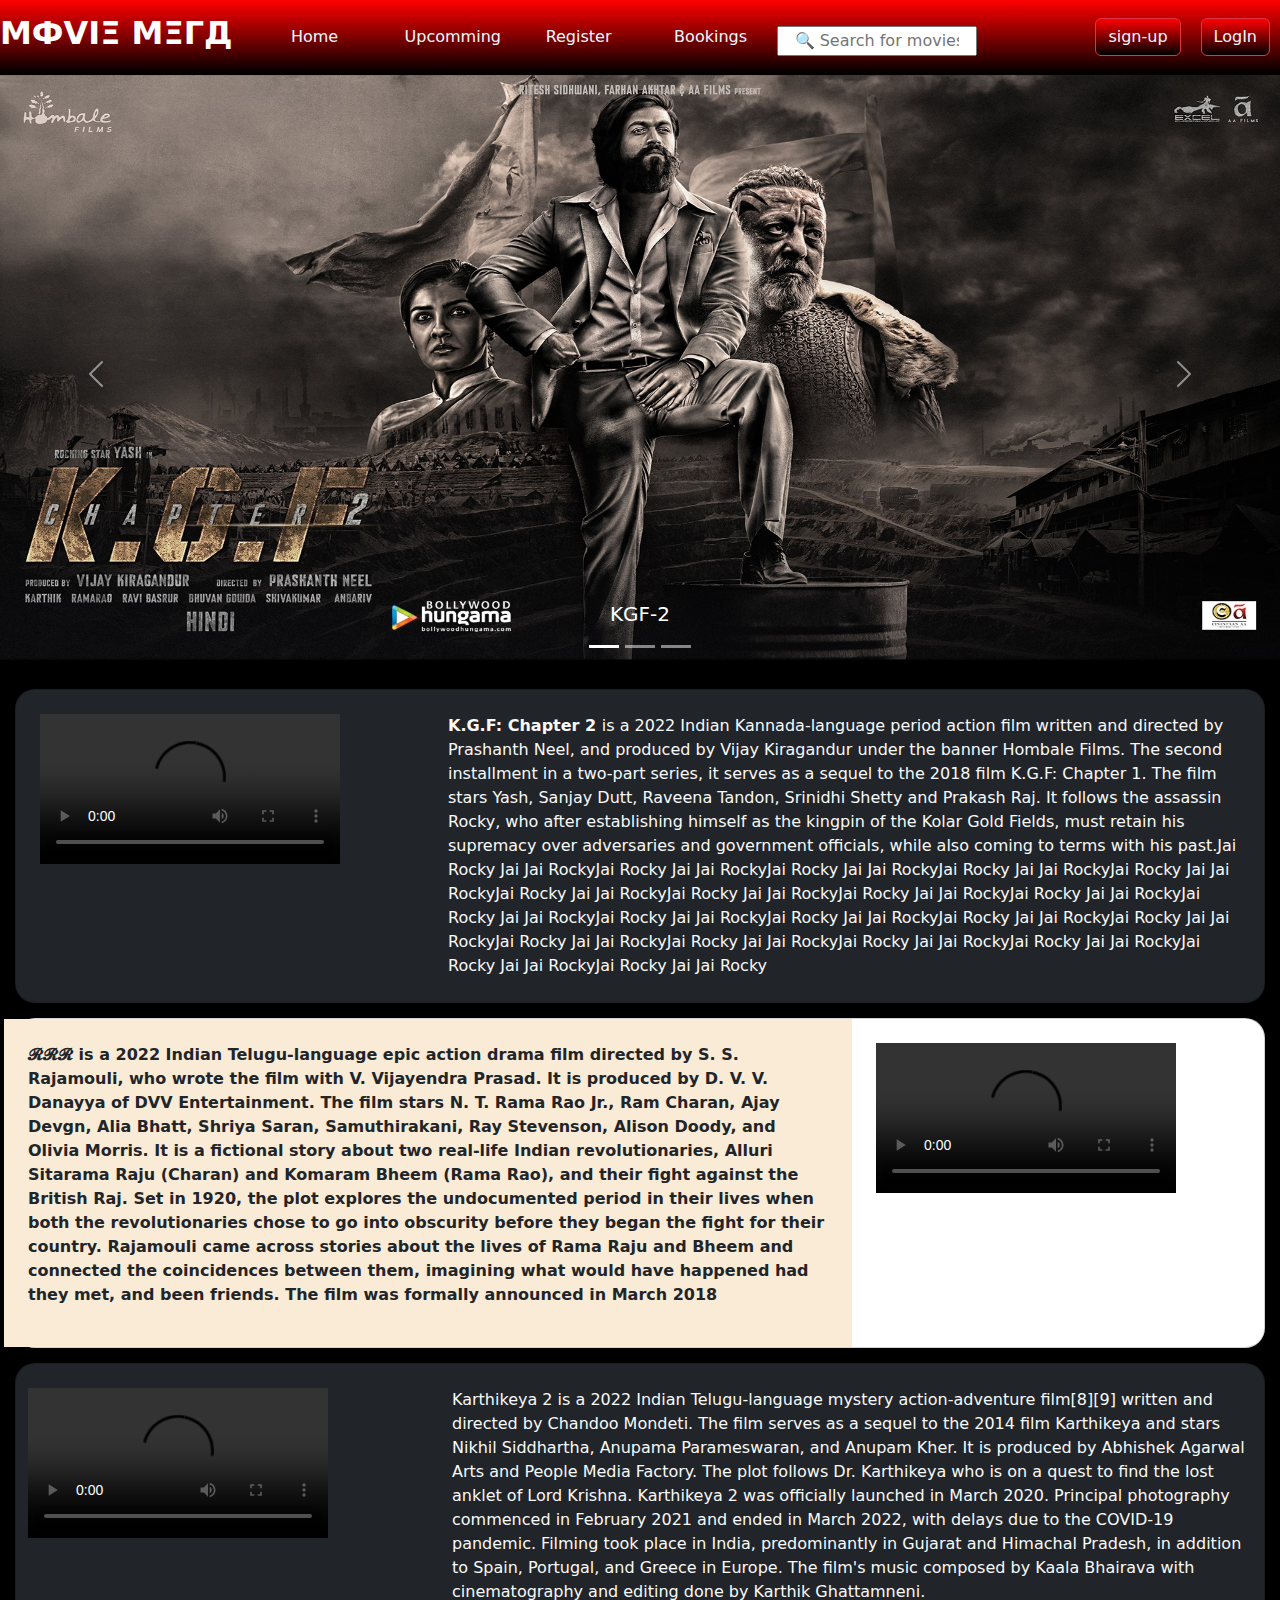
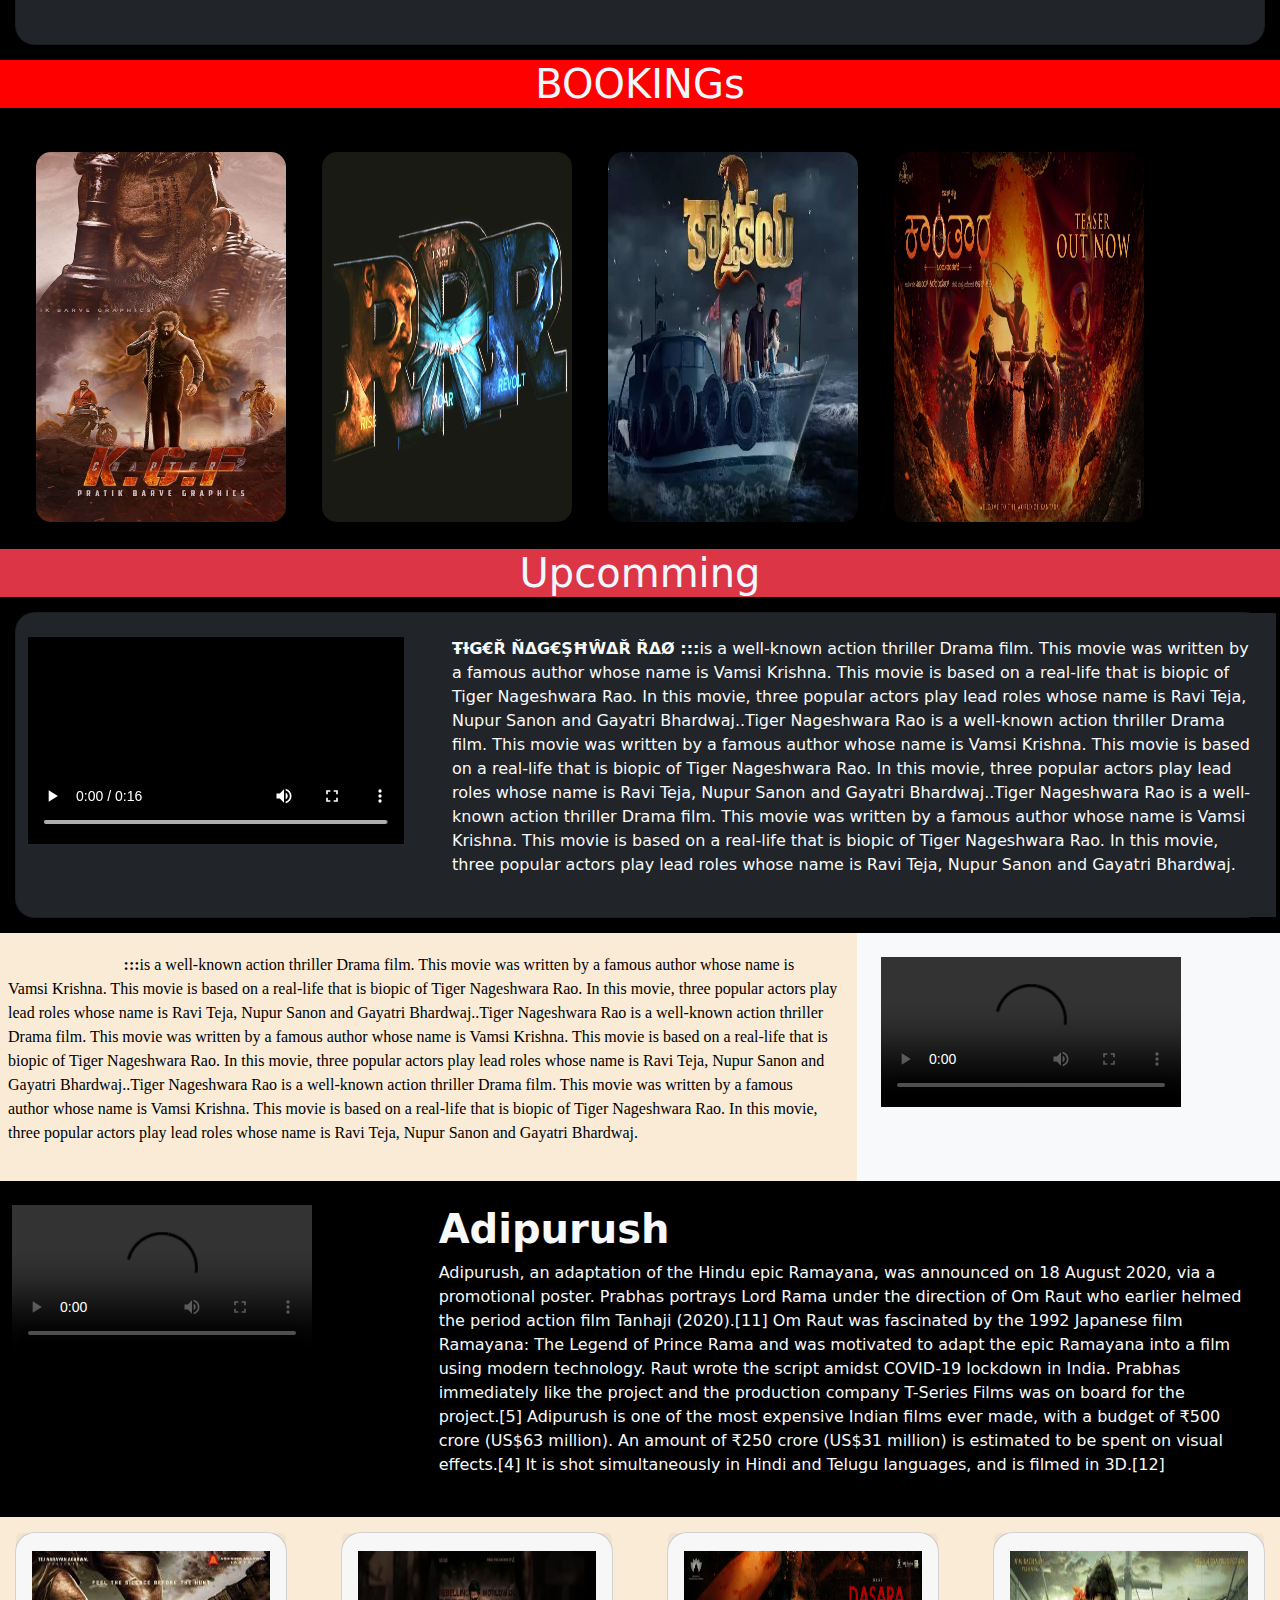
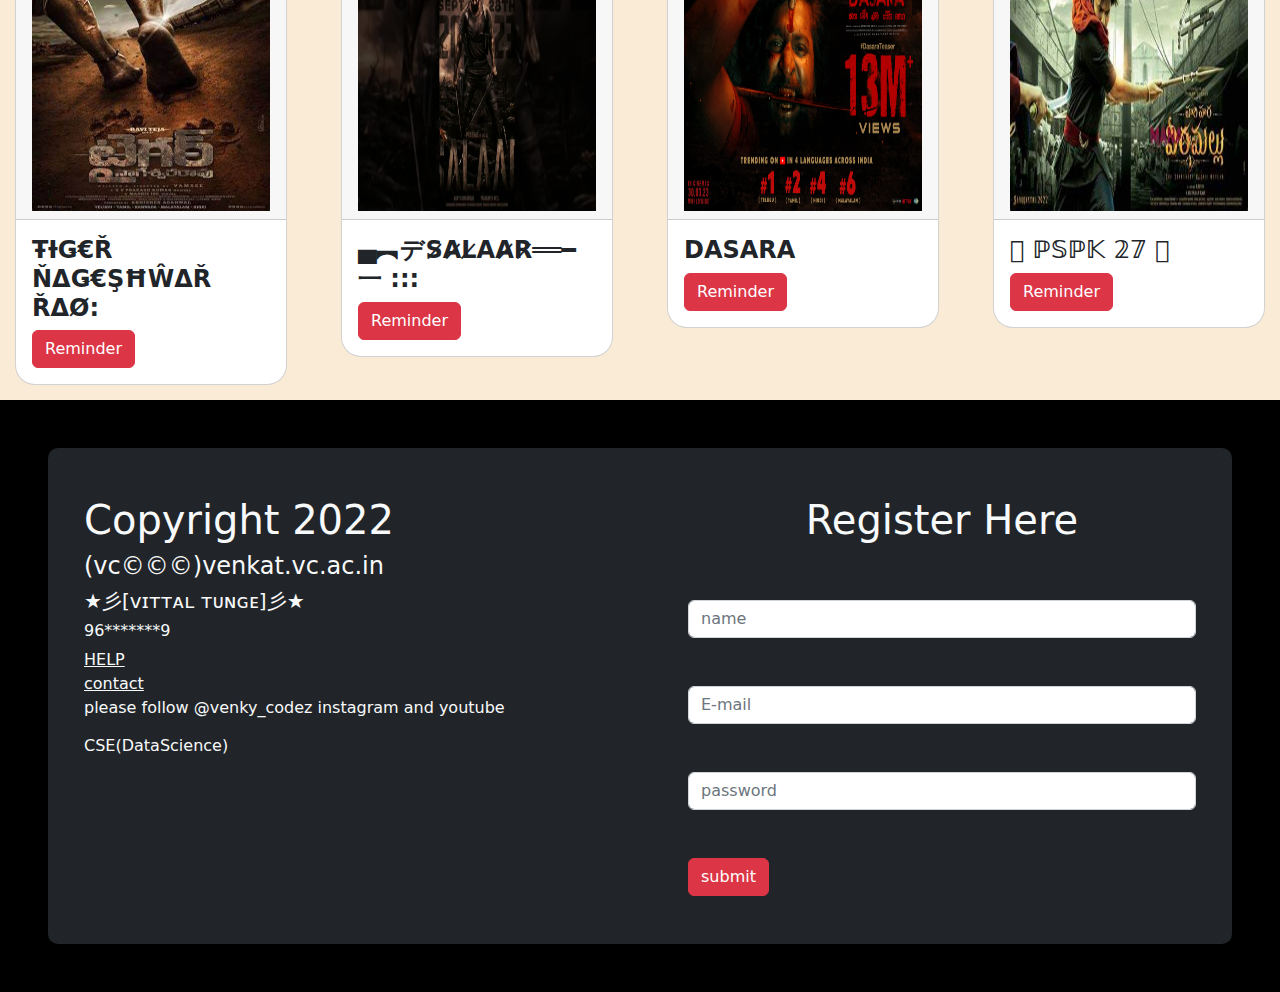
==== commit e47beb8e: "Update index.html" ====
--- a/index.html
+++ b/index.html
@@ -241,6 +241,8 @@
             <h6>96*******9</h6>
             <a href="#" class="text-light">HELP</a><br>
             <a href="#" class="text-light">contact</a>
+            <p>please follow @venky_codez instagram and youtube</p>
+            <h6>CSE(DataScience)</h6>
 
         </div>
         <div class="col-md-6 p-5" id="copy sig">
--- a/style.css
+++ b/style.css
@@ -122,7 +122,7 @@
 .bookkk{
     width: 250px;
     height: 370px;
-    margin: 15px;
+    margin: 18px;
     border-radius: 15px;
     float: left;
     margin-bottom: 15px;
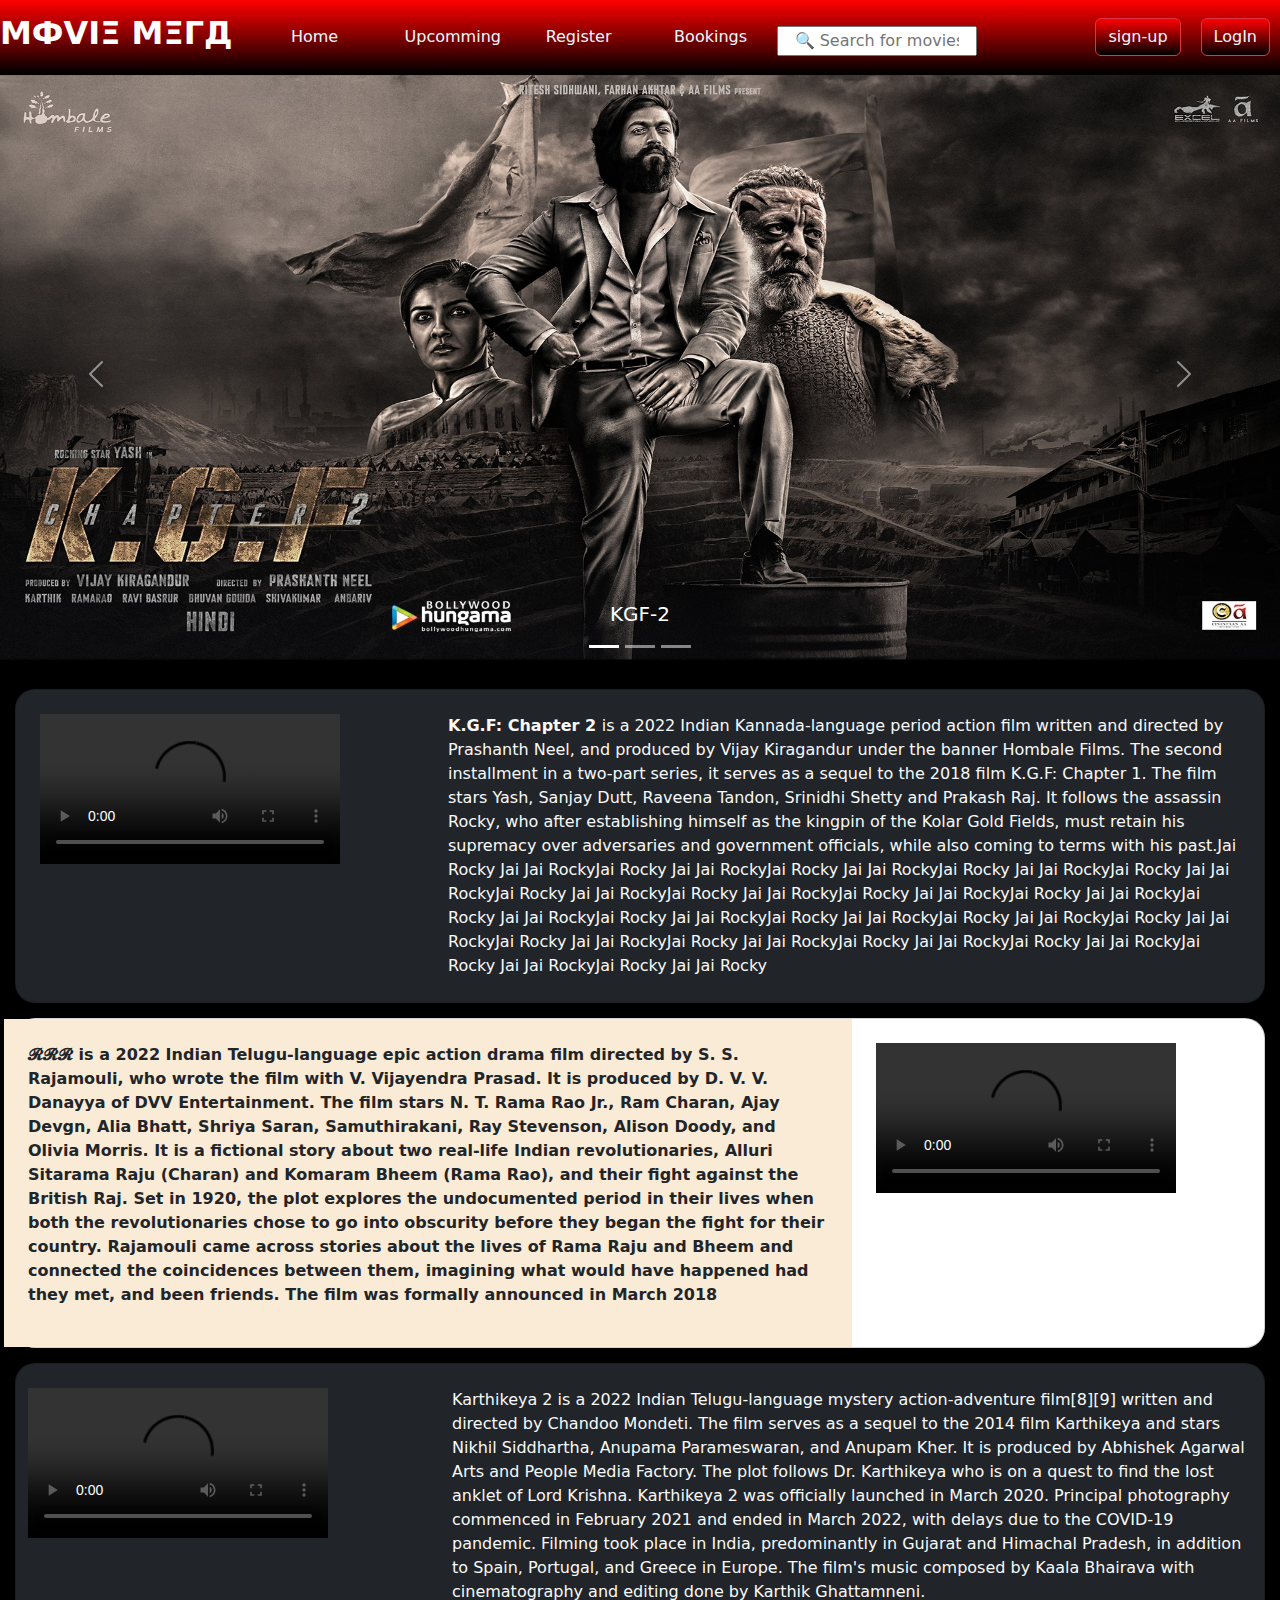
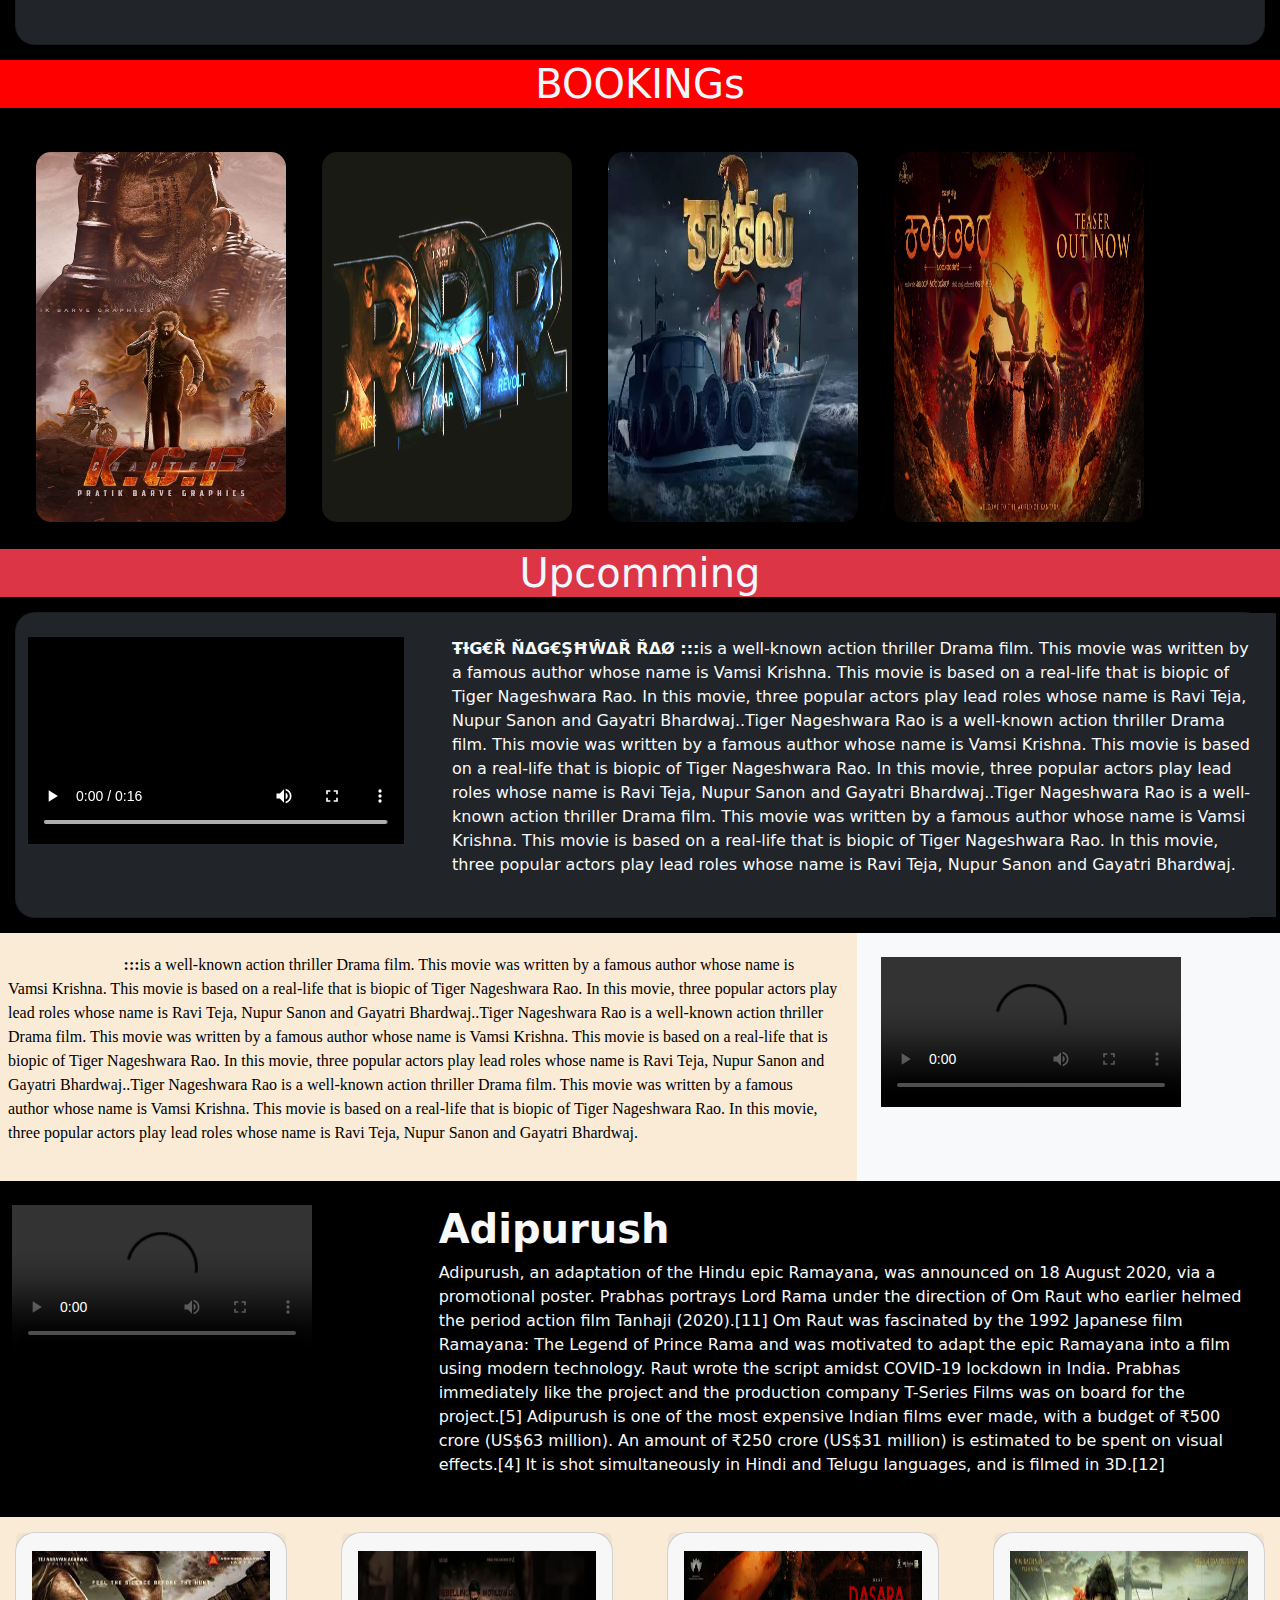
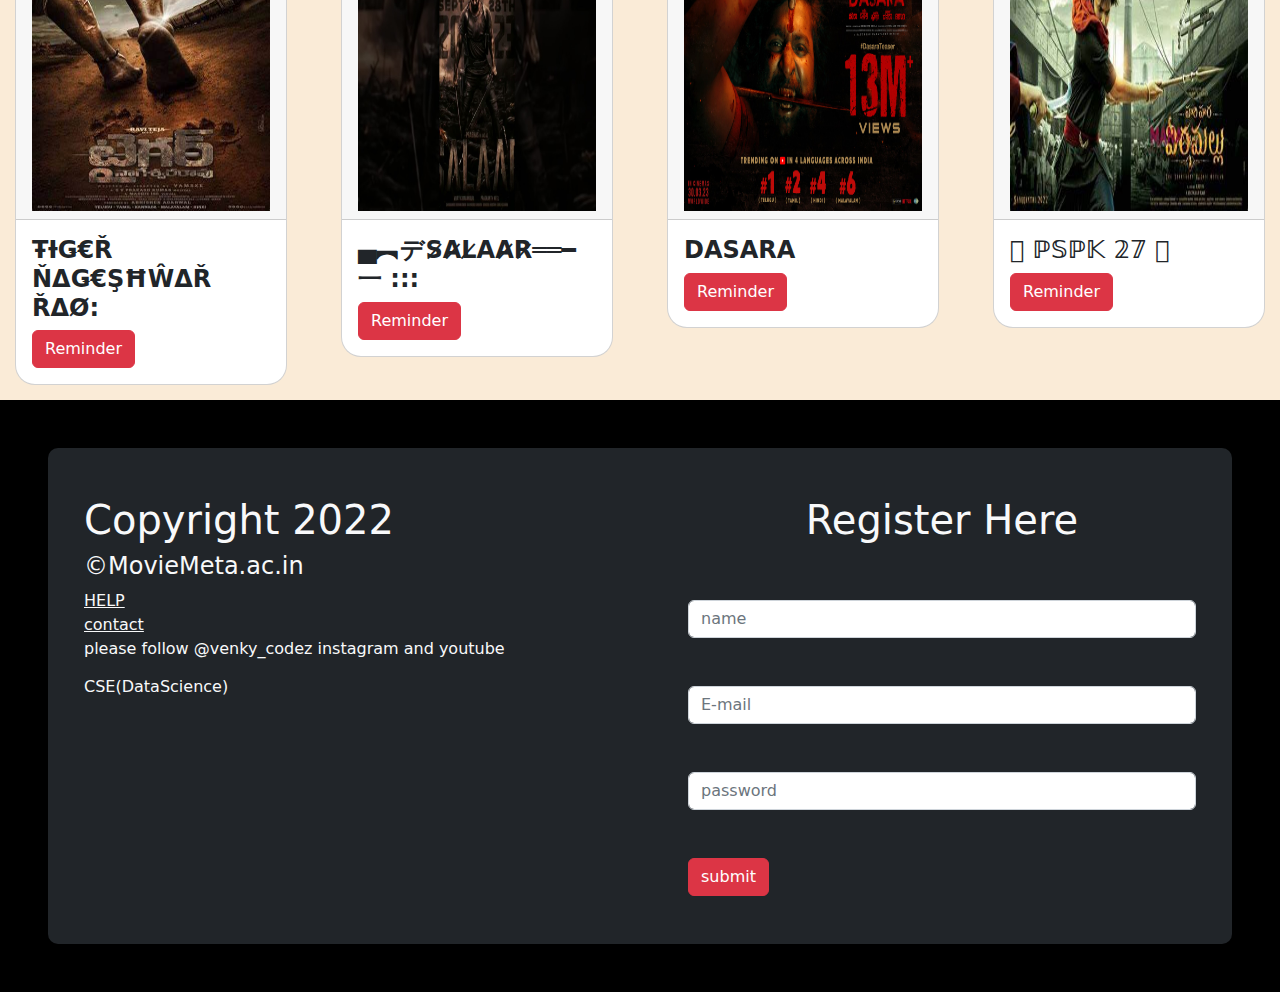
==== commit aa31d113: "Update index.html" ====
--- a/index.html
+++ b/index.html
@@ -236,9 +236,7 @@
     <div class="row">
         <div class="col-md-6 text-light p-5 pt-5">
             <h1>Copyright 2022</h1>
-            <h4>(vc©©©)venkat.vc.ac.in</h4>
-            <h5>★彡[ᴠɪᴛᴛᴀʟ ᴛᴜɴɢᴇ]彡★</h5>
-            <h6>96*******9</h6>
+            <h4>©MovieMeta.ac.in</h4>
             <a href="#" class="text-light">HELP</a><br>
             <a href="#" class="text-light">contact</a>
             <p>please follow @venky_codez instagram and youtube</p>
